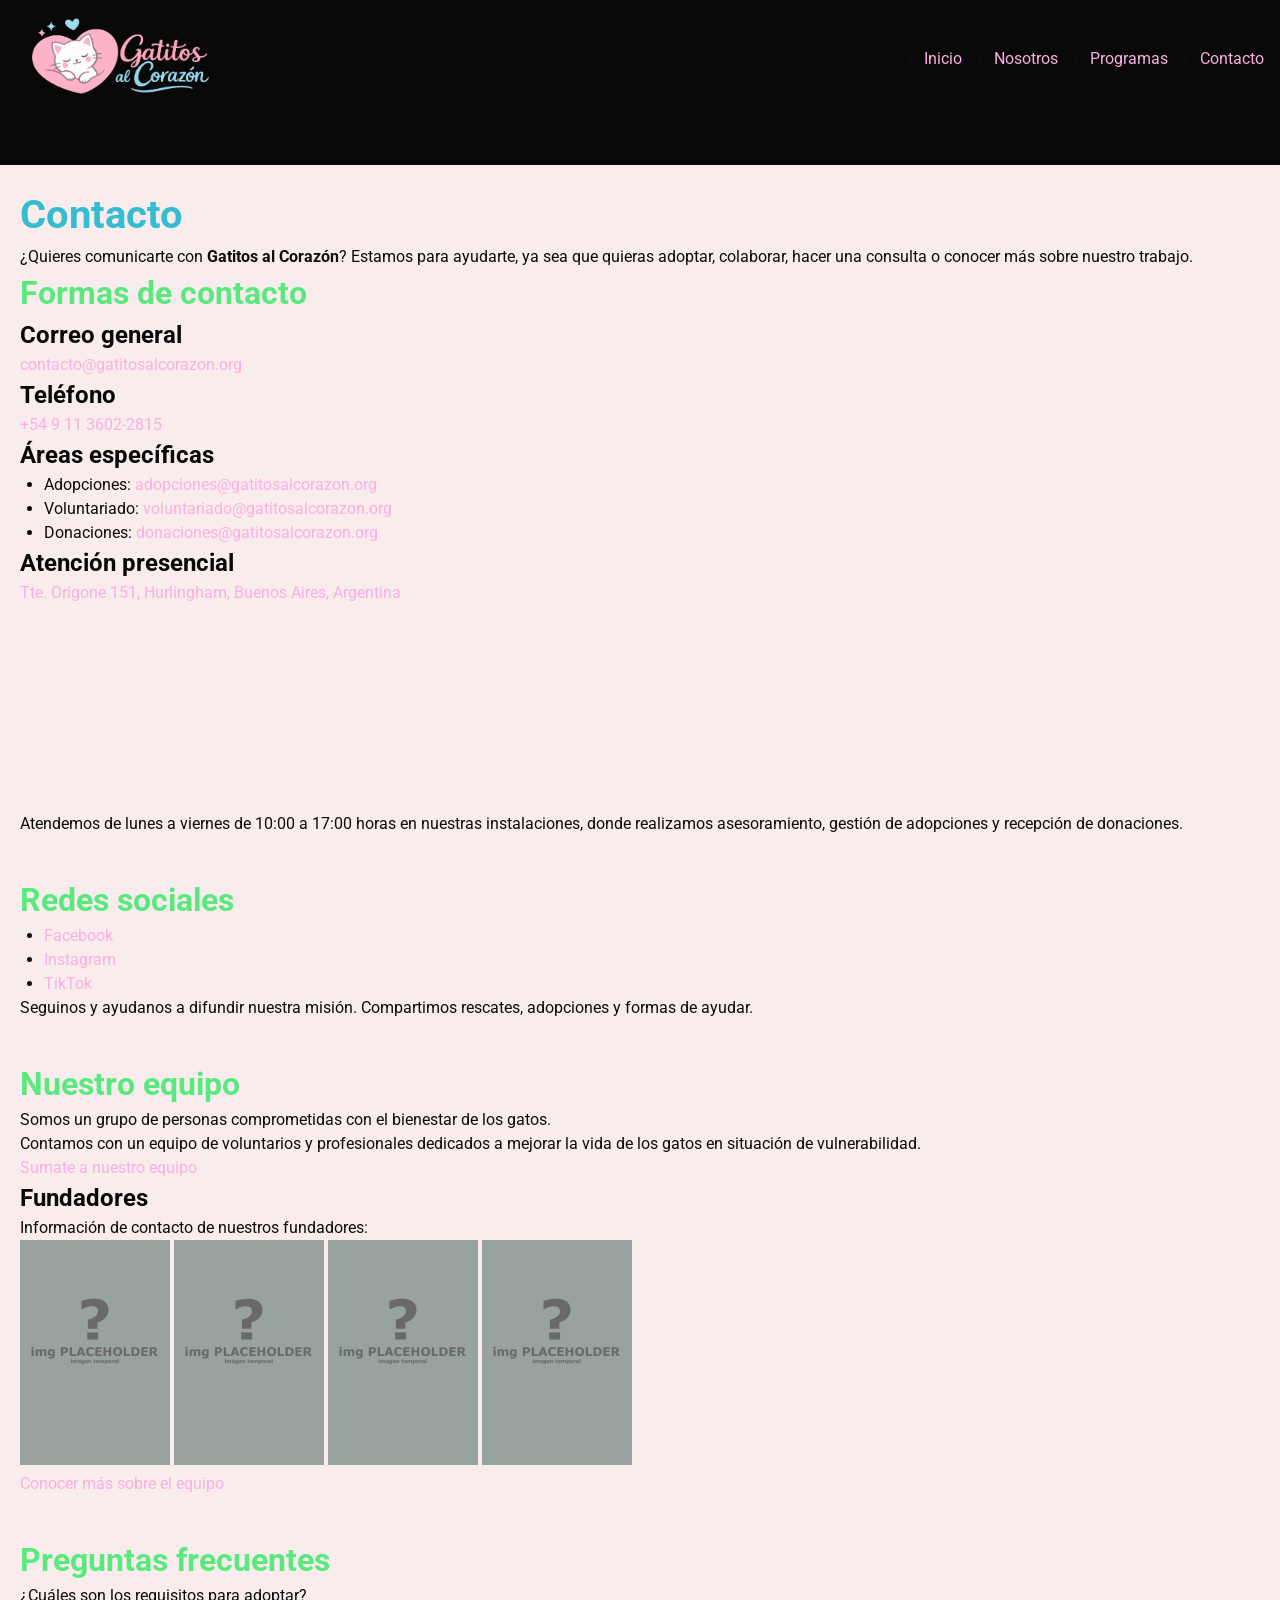
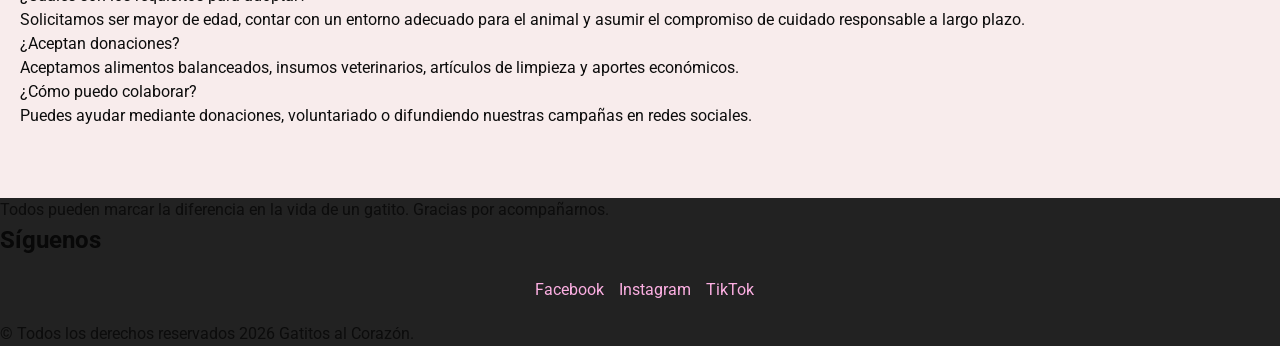
==== contacto.html @ b2a7ec7c "feat: css header, footer, a:hover" ====
<!DOCTYPE html>
<html lang="es">
<head>
    <meta charset="UTF-8">
    <meta name="viewport" content="width=device-width, initial-scale=1.0">
    <title>Gatitos al Corazón | Contacto</title>
    <link rel="preconnect" href="https://fonts.googleapis.com">
    <link rel="preconnect" href="https://fonts.gstatic.com" crossorigin>
    <link href="https://fonts.googleapis.com/css2?family=Roboto:ital,wght@0,100..900;1,100..900&display=swap" rel="stylesheet">
    <link rel="stylesheet" href="style.css">
</head>
<body>
    <header id="header">
    <a href="index.html"><img src="multimedia/logo.png" alt="GatitosAlCorazonLogo" width="100" class="logo"></a>
    <nav class="navegacion">
        <ul>
            <li> <a href="index.html">Inicio</a></li>
            <li> <a href="nosotros.html">Nosotros</a></li>
            <li> <a href="programas.html">Programas</a></li>
            <li><a href="contacto.html">Contacto</a></li>
        </ul>
    </nav>
    </header>
<main>
    <section>
        <h1>Contacto</h1>
        <p>¿Quieres comunicarte con <strong>Gatitos al Corazón</strong>? Estamos para ayudarte, ya sea que quieras adoptar, colaborar, hacer una consulta o conocer más sobre nuestro trabajo.</p>
        <h2>Formas de contacto</h2>

        <h3>Correo general</h3>
        <p><a href="mailto:contacto@gatitosalcorazon.org">contacto@gatitosalcorazon.org</a></p>

        <h3>Teléfono</h3>
        <p><a href="tel:+5491136022815">+54 9 11 3602-2815</a></p>

        <h3>Áreas específicas</h3>
        <ul>
            <li>Adopciones: <a href="mailto:adopciones@gatitosalcorazon.org">adopciones@gatitosalcorazon.org</a></li>
            <li>Voluntariado: <a href="mailto:voluntariado@gatitosalcorazon.org">voluntariado@gatitosalcorazon.org</a></li>
            <li>Donaciones: <a href="mailto:donaciones@gatitosalcorazon.org">donaciones@gatitosalcorazon.org</a></li>
        </ul>

        <h3>Atención presencial</h3>
        <p><a href="https://maps.google.com/?q=Tte+Origone+151+Hurlingham" target="_blank" rel="noopener noreferrer">Tte. Origone 151, Hurlingham, Buenos Aires, Argentina</a></p>
        <iframe
            width="380"
            height="200"
            style="border:0;"
            loading="lazy"
            referrerpolicy="no-referrer-when-downgrade"
            title="Ubicación de Gatitos al Corazón en Google Maps"
            src="https://www.google.com/maps/embed?pb=!1m18!1m12!1m3!1d3176.5605998301694!2d-58.63941258869154!3d-34.61823045815191!2m3!1f0!2f0!3f0!3m2!1i1024!2i768!4f13.1!3m3!1m2!1s0x95bcb8d0560e1d07%3A0x318c0c3c4a762094!2sTte.%20Manuel%20Origone%20151%2C%20B1688%20Hurlingham%2C%20Provincia%20de%20Buenos%20Aires!5e1!3m2!1ses-419!2sar!4v1777239018088!5m2!1ses-419!2sar">
        </iframe>
        <p>Atendemos de lunes a viernes de 10:00 a 17:00 horas en nuestras instalaciones, donde realizamos asesoramiento, gestión de adopciones y recepción de donaciones.</p>
    </section>

    <section>
        <h2>Redes sociales</h2>
        <ul>
            <li><a href="https://www.facebook.com/" target="_blank" rel="noopener noreferrer">Facebook</a></li>
            <li><a href="https://www.instagram.com/" target="_blank" rel="noopener noreferrer">Instagram</a></li>
            <li><a href="https://www.tiktok.com/" target="_blank" rel="noopener noreferrer">TikTok</a></li>
        </ul>
        <p>Seguinos y ayudanos a difundir nuestra misión. Compartimos rescates, adopciones y formas de ayudar.</p>
    </section>

    <section>
        <h2>Nuestro equipo</h2>
        <p>Somos un grupo de personas comprometidas con el bienestar de los gatos.</p>
        <p>Contamos con un equipo de voluntarios y profesionales dedicados a mejorar la vida de los gatos en situación de vulnerabilidad.</p>

        <a href="#formulario">Sumate a nuestro equipo</a>

        <h3>Fundadores</h3>
        <p>Información de contacto de nuestros fundadores:</p>
        <div>
            <!-- Acá irían las 4 imágenes de los fundadores y debajo sus mails, lo voy a poner luego. -->
            <img src="multimedia/placeholder.png" alt="Fundador de Gatitos al Corazón" width="150">
            <img src="multimedia/placeholder.png" alt="Fundador de Gatitos al Corazón" width="150">
            <img src="multimedia/placeholder.png" alt="Fundador de Gatitos al Corazón" width="150">
            <img src="multimedia/placeholder.png" alt="Fundador de Gatitos al Corazón" width="150">
        </div>
        <a href="nosotros.html">Conocer más sobre el equipo</a>
    </section>
    
    <section>
        <h2>Preguntas frecuentes</h2>
        <dl>
            <dt>¿Cuáles son los requisitos para adoptar?</dt>
            <dd>Solicitamos ser mayor de edad, contar con un entorno adecuado para el animal y asumir el compromiso de cuidado responsable a largo plazo.</dd>

            <dt>¿Aceptan donaciones?</dt>
            <dd>Aceptamos alimentos balanceados, insumos veterinarios, artículos de limpieza y aportes económicos.</dd>

            <dt>¿Cómo puedo colaborar?</dt>
            <dd>Puedes ayudar mediante donaciones, voluntariado o difundiendo nuestras campañas en redes sociales.</dd>
        </dl>
    </section>
</main>

    <footer id="footer">
        <p>Todos pueden marcar la diferencia en la vida de un gatito. Gracias por acompañarnos.</p>
        <section">
            <h3>Síguenos</h3>
            <ul class="redes-sociales">
                <li><a href="https://www.facebook.com/" target="_blank" rel="noopener noreferrer">Facebook</a></li>
                <li><a href="https://www.instagram.com/" target="_blank" rel="noopener noreferrer">Instagram</a></li>
                <li><a href="https://www.tiktok.com/" target="_blank" rel="noopener noreferrer">TikTok</a></li>
            </ul>
        </section>
        <div class="copyright">
            <p>© Todos los derechos reservados 2026 Gatitos al Corazón.</p>
        </div>
    </footer>

</body>
</html>
---- style.css ----
/* 1. Variables CSS */
:root {
    /* Colores */
    --color-principal: #080808;       /* negro para franja del logo */
    --color-secundario: rgb(248, 236, 236); /* fondo general blanco */
    --color-texto: rgb(12, 12, 12);   /* texto principal */
    --color-enlace: #fcafe2;          /* enlaces */
    --color-footer: #222222;          /* fondo del footer */

    /* Colores de títulos por nivel */
    --color-h1: #35bdcf;
    --color-h2: #5be97f;
    --color-h3: #080808;

    /* Tipografía */
    --fuente-principal: 'Roboto', sans-serif;
    --tamano-h1: 2.5rem;
    --tamano-h2: 2rem;
    --tamano-h3: 1.5rem;
    --tamano-texto: 1rem;

    /* Espaciado */
    --margen-seccion: 2rem;
    --padding-general: 1rem;
}

/* 2. Reset básico */
* {
    box-sizing: border-box;
    margin: 0;
    padding: 0;
}

/* 3. Tipografía global y body */
body {
    font-family: var(--fuente-principal);
    font-size: var(--tamano-texto);
    color: var(--color-texto);
    background-color: var(--color-secundario);
    line-height: 1.5;
}

/* 4. Encabezados */
h1 { font-size: var(--tamano-h1); color: var(--color-h1); }
h2 { font-size: var(--tamano-h2); color: var(--color-h2); }
h3 { font-size: var(--tamano-h3); color: var(--color-h3); }


/* 6. Listas básicas */
ul, ol {
    padding-left: 1.5rem;
}

/* 7. Imágenes responsive */
img {
    max-width: 100%;
    height: auto;
}
/* Responsive: menú vertical en pantallas pequeñas */
@media (max-width: 768px) {
    header {
        flex-direction: column;
        align-items: flex-start;
        padding: 1rem;
    }

    nav ul {
        flex-direction: column;
        gap: 0.5rem;
        width: 100%;
    }

    .logo-container {
        margin-bottom: 1rem;
    }
}

/*Parte de Iara*/
section {
    padding: 20px;
} 

h1 {
    color: var(--color-h1);
    font-size: var(--tamano-h1);
}
h2 {
    color: var(--color-h2);
    font-size: var(--tamano-h2);
}
p {
    color: var(--color-texto);
    font-size: var(--tamano-texto);
}
body {
    font-family: var(--fuente-principal);
    font-size: var(--tamano-texto);
    color: var(--color-texto);
    background-color: var(--color-secundario);
    line-height: 1.5;
}
/* Header, footer y a:hover*/
.logo {
    width: 20%;
    margin-left: 1rem;
}
#header {
    background-color: var(--color-principal);
    padding: var(--padding-general);
    padding-bottom: 5%;
    display: flex;
    justify-content: space-center;
    align-items: center;
}
.navegacion ul {
    display: flex;
    gap: 2rem;
}
.navegacion ul li a {
    text-decoration: none;
}
.navegacion ul li a:hover {
    text-decoration: underline;
}
#footer {
    background-color: var(--color-footer);
    margin-top: 50px;
}
.redes-sociales {
    display: flex;
    justify-content: center;
    margin: 20px 0;
}

.redes-sociales li {
    list-style: none;
    margin-right: 15px;
}

.redes-sociales li a {
    text-decoration: none;
}

.redes-sociales li a i {
    font-size: 30px;
}
a {
    color: var(--color-enlace);
    text-decoration: none;
}
a:hover {
    text-decoration: underline;
    color: salmon;
}
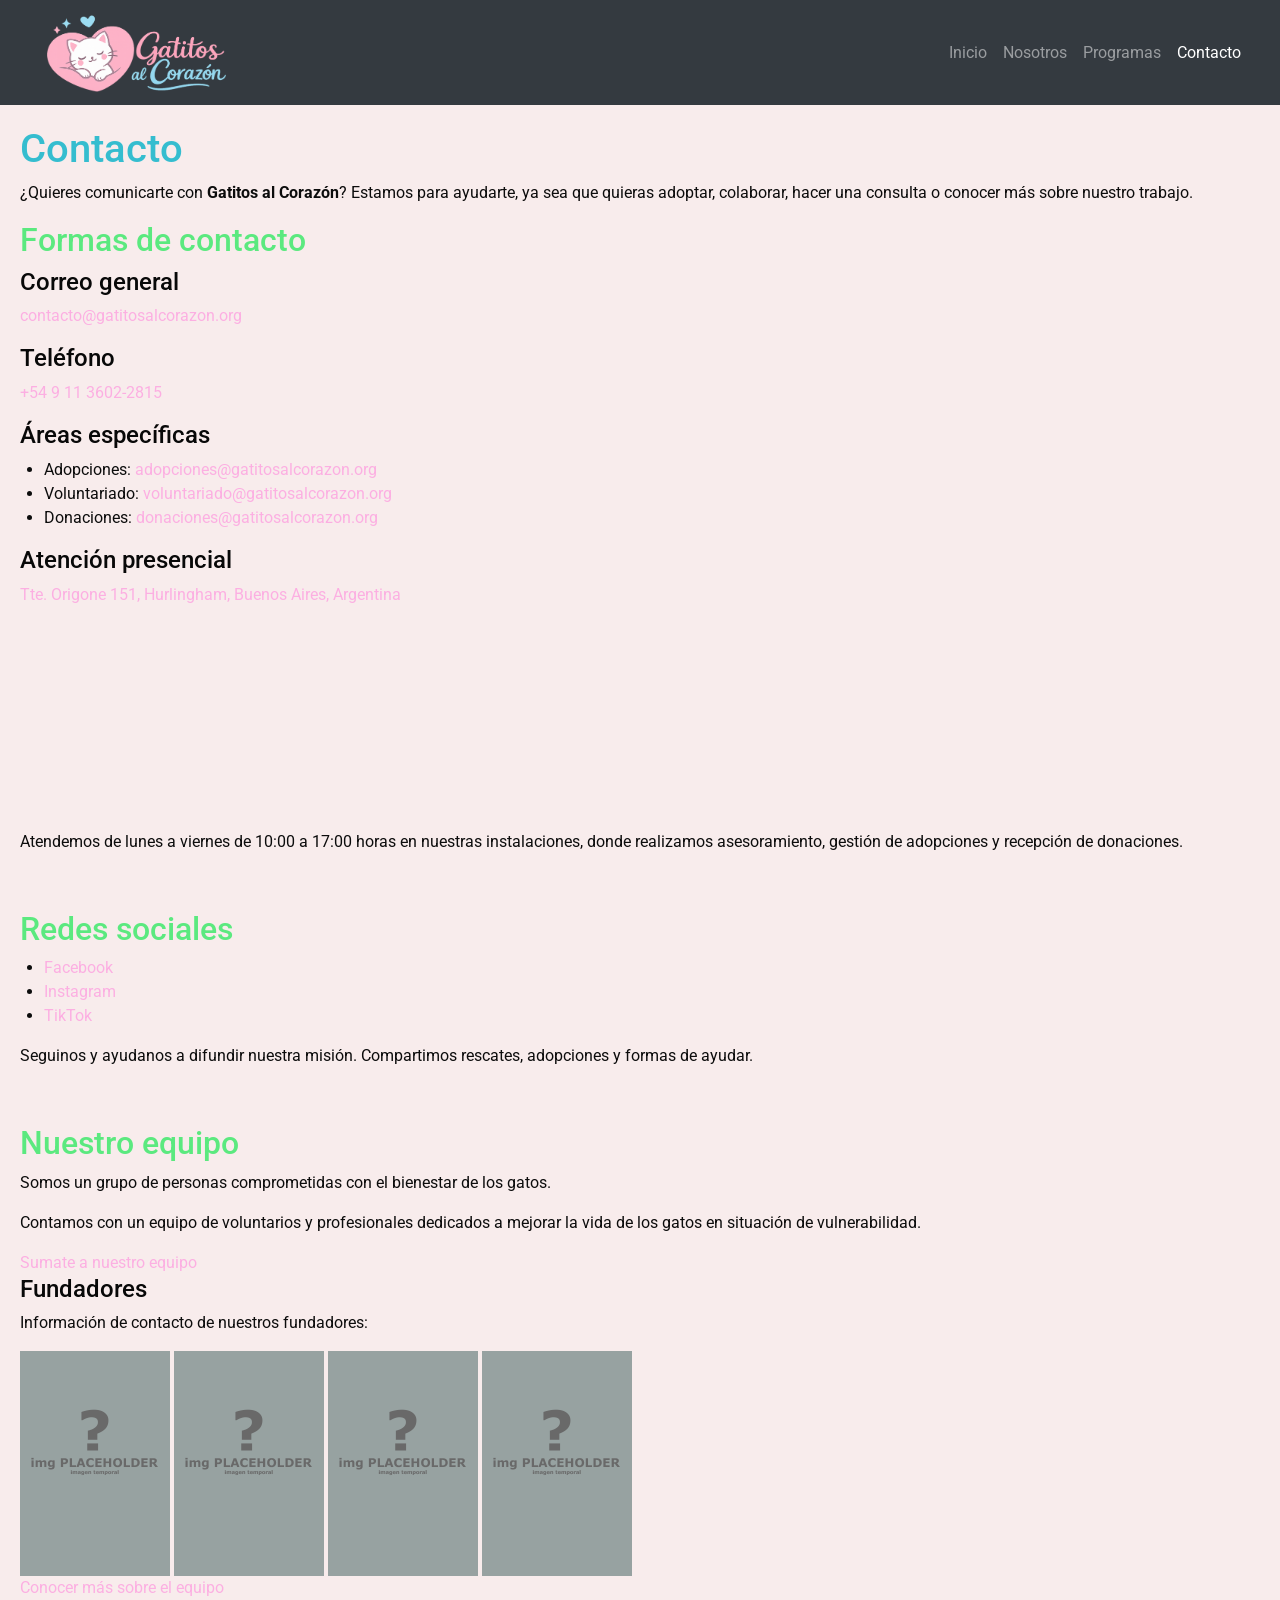
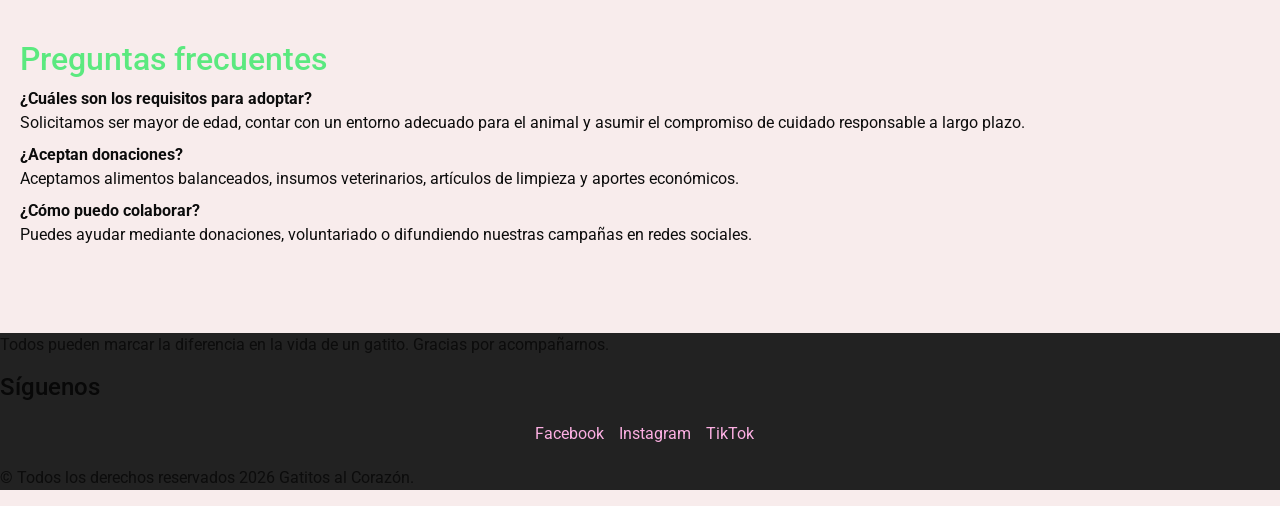
==== commit e53fd673: "feat: navbar hamburguesa responsive." ====
--- a/contacto.html
+++ b/contacto.html
@@ -6,21 +6,34 @@
     <title>Gatitos al Corazón | Contacto</title>
     <link rel="preconnect" href="https://fonts.googleapis.com">
     <link rel="preconnect" href="https://fonts.gstatic.com" crossorigin>
+    <link rel="stylesheet" href="https://cdn.jsdelivr.net/npm/bootstrap@4.0.0/dist/css/bootstrap.min.css" integrity="sha384-Gn5384xqQ1aoWXA+058RXPxPg6fy4IWvTNh0E263XmFcJlSAwiGgFAW/dAiS6JXm" crossorigin="anonymous">
     <link href="https://fonts.googleapis.com/css2?family=Roboto:ital,wght@0,100..900;1,100..900&display=swap" rel="stylesheet">
     <link rel="stylesheet" href="style.css">
 </head>
 <body>
-    <header id="header">
-    <a href="index.html"><img src="multimedia/logo.png" alt="GatitosAlCorazonLogo" width="100" class="logo"></a>
-    <nav class="navegacion">
-        <ul>
-            <li> <a href="index.html">Inicio</a></li>
-            <li> <a href="nosotros.html">Nosotros</a></li>
-            <li> <a href="programas.html">Programas</a></li>
-            <li><a href="contacto.html">Contacto</a></li>
-        </ul>
-    </nav>
+    <header>
+        <nav class="navbar navbar-expand-lg navbar-dark bg-dark">
+            <div class="container-fluid">
+                <a class="navbar-brand" href="index.html">
+                <img src="multimedia/logo.png" alt="GatitosAlCorazonLogo" width="100" class="logo">
+                </a>
+                <button class="navbar-toggler" type="button" data-bs-toggle="collapse" 
+                data-bs-target="#navbarNav" aria-controls="navbarNav" 
+                aria-expanded="false" aria-label="Toggle navigation">
+                <span class="navbar-toggler-icon"></span>
+                </button>
+                <div class="collapse navbar-collapse" id="navbarNav">
+                    <ul class="navbar-nav ms-auto">
+                        <li class="nav-item"><a class="nav-link" href="index.html">Inicio</a></li>
+                        <li class="nav-item"><a class="nav-link" href="nosotros.html">Nosotros</a></li>
+                        <li class="nav-item"><a class="nav-link" href="programas.html">Programas</a></li>
+                        <li class="nav-item"><a class="nav-link active" href="contacto.html">Contacto</a></li>
+                    </ul>
+                </div>
+            </div>
+        </nav>
     </header>
+
 <main>
     <section>
         <h1>Contacto</h1>
@@ -112,6 +125,6 @@
             <p>© Todos los derechos reservados 2026 Gatitos al Corazón.</p>
         </div>
     </footer>
-
+<script src="https://cdn.jsdelivr.net/npm/bootstrap@5.3.3/dist/js/bootstrap.bundle.min.js"></script>
 </body>
 </html>
--- a/style.css
+++ b/style.css
@@ -92,13 +92,7 @@
     color: var(--color-texto);
     font-size: var(--tamano-texto);
 }
-body {
-    font-family: var(--fuente-principal);
-    font-size: var(--tamano-texto);
-    color: var(--color-texto);
-    background-color: var(--color-secundario);
-    line-height: 1.5;
-}
+
 /* Header, footer y a:hover*/
 .logo {
     width: 20%;
@@ -151,4 +145,87 @@
 a:hover {
     text-decoration: underline;
     color: salmon;
+}
+ 
+/* formularios */
+  
+  /* estilo del contenedor del formulario*/
+    .container{
+      max-width: 700px;
+      margin: auto;
+      background: white;
+      padding: 25px;
+      border-radius: 12px;
+      box-shadow: 0 4px 12px rgba(0,0,0,0.1);
+    }
+
+  /* estilo para el subtítulo del formulario*/
+    .subtitle{
+      text-align: center;
+      color: #777;
+      margin-bottom: 25px;
+    }
+
+   /* estilos para las etiquetas y campos del formulario*/
+    label{
+      display: block;
+      margin-top: 15px;
+      font-weight: bold;
+      color: #333;
+    }
+
+   /* estilos para los campos de entrada, áreas de texto y selectores*/
+    input,
+    select,
+    textarea{
+      width: 100%;
+      padding: 10px;
+      margin-top: 5px;
+      border: 1px solid #ccc;
+      border-radius: 8px;
+      box-sizing: border-box;
+      font-size: 14px;
+    }
+
+    /* permitir que el área de texto se redimensione verticalmente, pero no horizontalmente*/
+    textarea{
+      resize: vertical;
+    }
+
+   /* estilos para el grupo de botones de opción */
+    .radio-group{
+      margin-top: 10px;
+    }
+
+    /* estilos para las etiquetas dentro del grupo de botones de opción */
+    .radio-group label{
+      display: inline-block;
+      margin-right: 20px;
+      font-weight: normal;
+    }
+
+    /* estilos para los botones de opción */
+    button{
+      width: 100%;
+      margin-top: 25px;
+      padding: 14px;
+      background: #ff7b54;
+      border: none;
+      color: white;
+      font-size: 16px;
+      border-radius: 8px;
+      cursor: pointer;
+      transition: 0.3s;
+    }
+
+    /* efecto hover para el botón de envío */
+    button:hover{
+      background: #ff6333;
+    }
+
+
+
+/* HEADER */
+.bg-secundario {
+  background-color: var(--color-secundario) !important;
 }
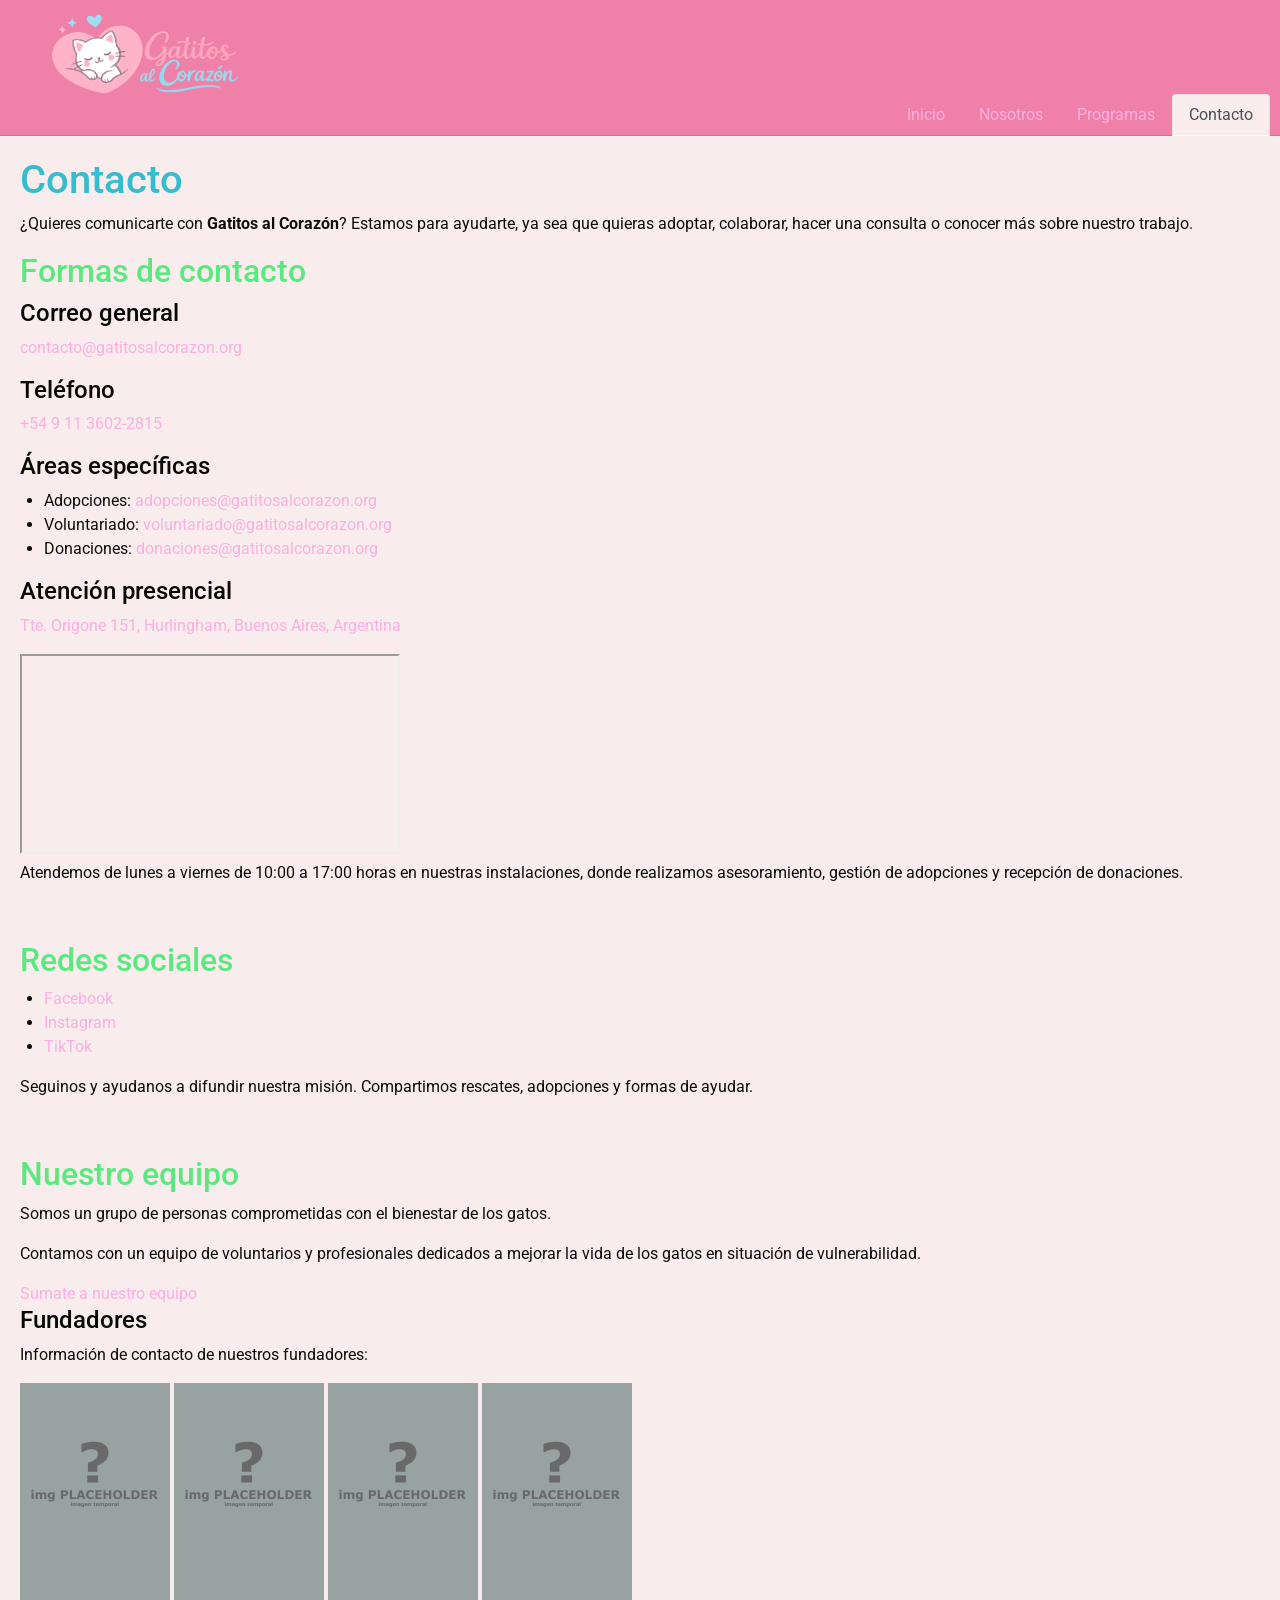
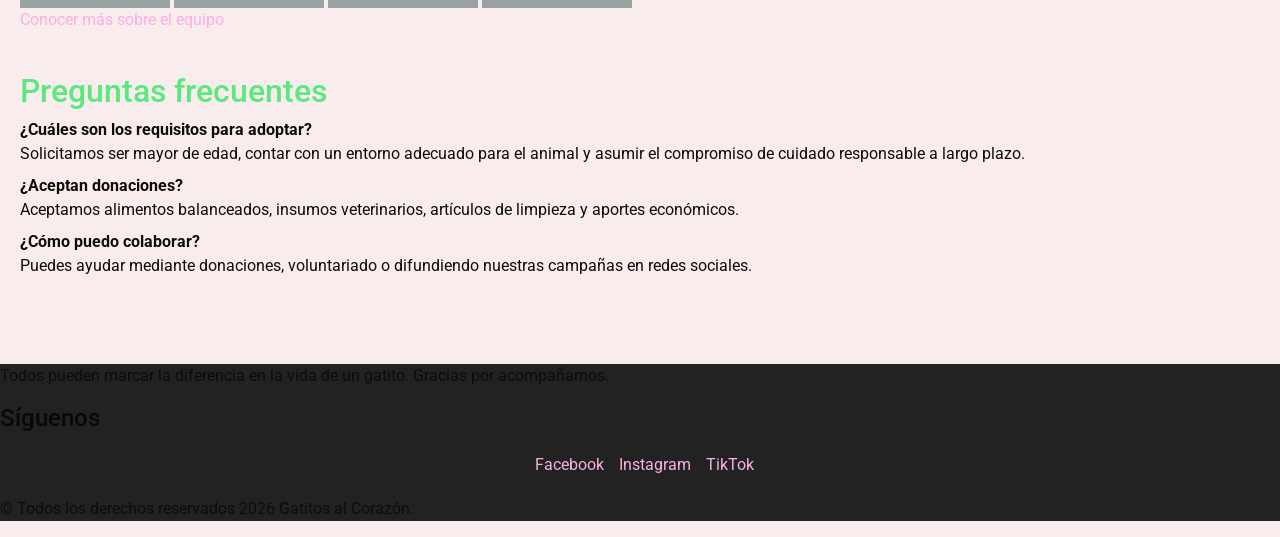
==== commit a6c81419: "fix: header general, boostrap navbar hamburguesa." ====
--- a/contacto.html
+++ b/contacto.html
@@ -11,29 +11,35 @@
     <link rel="stylesheet" href="style.css">
 </head>
 <body>
+
     <header>
-        <nav class="navbar navbar-expand-lg navbar-dark bg-dark">
-            <div class="container-fluid">
-                <a class="navbar-brand" href="index.html">
-                <img src="multimedia/logo.png" alt="GatitosAlCorazonLogo" width="100" class="logo">
-                </a>
+        <nav class="navbar-expand-lg bg-secundario">
+            <div class="card-header">
+                <a class="logo" href="index.html"><img src="multimedia/logo.png" alt="GatitosAlCorazonLogo" width="100" class="logo"></a>      
                 <button class="navbar-toggler" type="button" data-bs-toggle="collapse" 
                 data-bs-target="#navbarNav" aria-controls="navbarNav" 
                 aria-expanded="false" aria-label="Toggle navigation">
                 <span class="navbar-toggler-icon"></span>
                 </button>
-                <div class="collapse navbar-collapse" id="navbarNav">
-                    <ul class="navbar-nav ms-auto">
-                        <li class="nav-item"><a class="nav-link" href="index.html">Inicio</a></li>
-                        <li class="nav-item"><a class="nav-link" href="nosotros.html">Nosotros</a></li>
-                        <li class="nav-item"><a class="nav-link" href="programas.html">Programas</a></li>
-                        <li class="nav-item"><a class="nav-link active" href="contacto.html">Contacto</a></li>
+                <div class="collapse navbar-collapse justify-content-end">
+                    <ul class="nav nav-tabs card-header-tabs">
+                        <li class="nav-item"> <a class="nav-link" href="index.html">Inicio</a></li>
+                        <li class="nav-item"> <a class="nav-link" href="nosotros.html">Nosotros</a></li>
+                        <li class="nav-item"> <a class="nav-link" href="programas.html">Programas</a></li>
+                        <li class="nav-item"><a class="nav-link active bg-principal" aria-current="true" href="contacto.html">Contacto</a></li>
                     </ul>
                 </div>
             </div>
         </nav>
+        <div class="collapse navbar-collapse justify-content-end d-lg-none" id="navbarNav">
+            <ul class="navbar-nav ms-auto">
+                <li class="nav-item"><a class="nav-link" href="index.html">Inicio</a></li>
+                <li class="nav-item"><a class="nav-link" href="nosotros.html">Nosotros</a></li>
+                <li class="nav-item"><a class="nav-link" href="programas.html">Programas</a></li>
+                <li class="nav-item"><a class="nav-link active" href="contacto.html">Contacto</a></li>
+            </ul>
+        </div>
     </header>
-
 <main>
     <section>
         <h1>Contacto</h1>
@@ -58,7 +64,6 @@
         <iframe
             width="380"
             height="200"
-            style="border:0;"
             loading="lazy"
             referrerpolicy="no-referrer-when-downgrade"
             title="Ubicación de Gatitos al Corazón en Google Maps"
--- a/style.css
+++ b/style.css
@@ -61,7 +61,6 @@
     header {
         flex-direction: column;
         align-items: flex-start;
-        padding: 1rem;
     }
 
     nav ul {
@@ -95,27 +94,10 @@
 
 /* Header, footer y a:hover*/
 .logo {
-    width: 20%;
+    width: 15%;
     margin-left: 1rem;
 }
-#header {
-    background-color: var(--color-principal);
-    padding: var(--padding-general);
-    padding-bottom: 5%;
-    display: flex;
-    justify-content: space-center;
-    align-items: center;
-}
-.navegacion ul {
-    display: flex;
-    gap: 2rem;
-}
-.navegacion ul li a {
-    text-decoration: none;
-}
-.navegacion ul li a:hover {
-    text-decoration: underline;
-}
+
 #footer {
     background-color: var(--color-footer);
     margin-top: 50px;
@@ -144,7 +126,7 @@
 }
 a:hover {
     text-decoration: underline;
-    color: salmon;
+    color: var(--color-texto);
 }
  
 /* formularios */
@@ -227,5 +209,8 @@
 
 /* HEADER */
 .bg-secundario {
-  background-color: var(--color-secundario) !important;
-}+    background-color:#f785ad !important;
+}
+.bg-principal {
+    background-color: var(--color-secundario) !important;;
+}
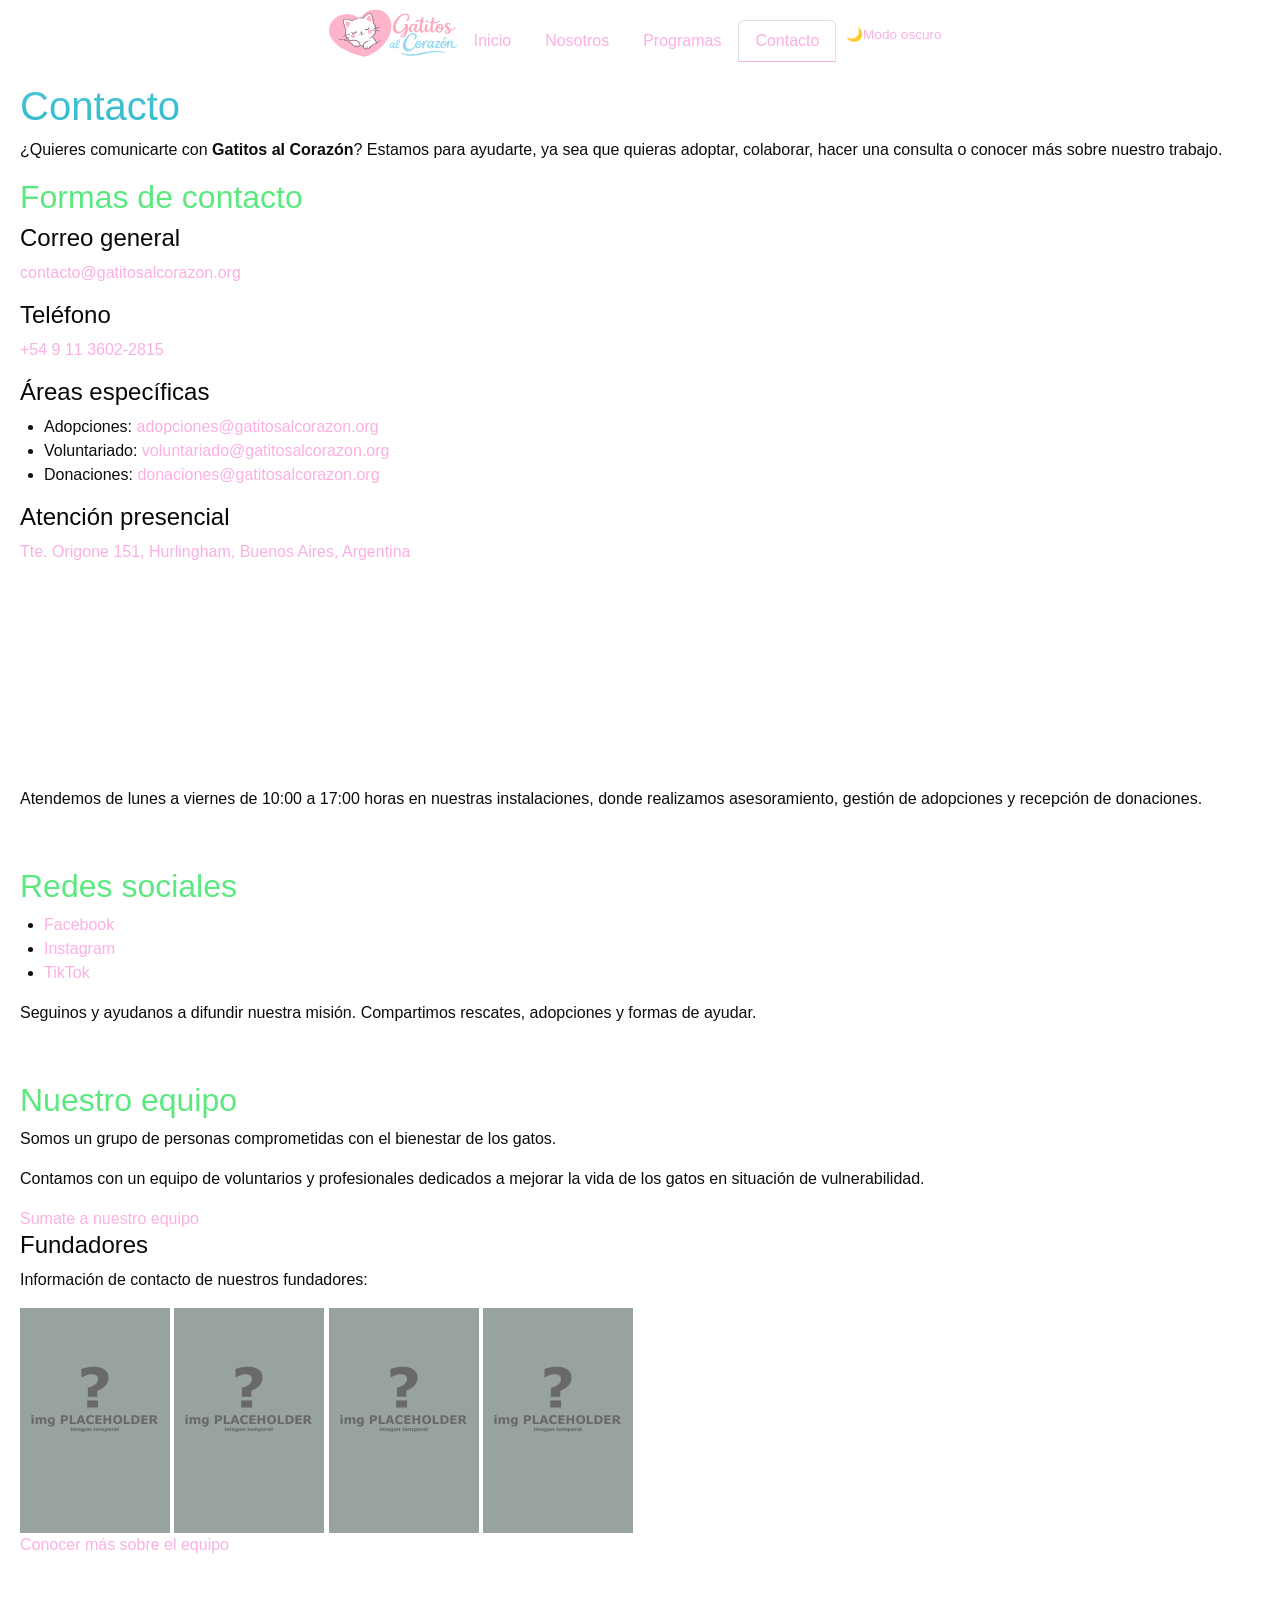
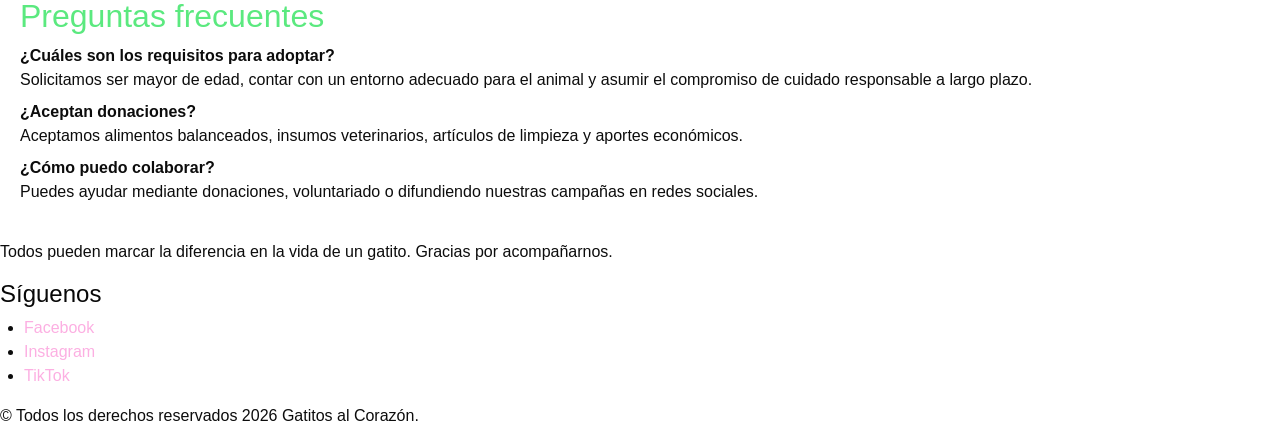
==== commit 23cd9936: "feat & fix: modo oscuro y arreglos generales en el header y responsive" ====
--- a/contacto.html
+++ b/contacto.html
@@ -4,40 +4,43 @@
     <meta charset="UTF-8">
     <meta name="viewport" content="width=device-width, initial-scale=1.0">
     <title>Gatitos al Corazón | Contacto</title>
-    <link rel="preconnect" href="https://fonts.googleapis.com">
-    <link rel="preconnect" href="https://fonts.gstatic.com" crossorigin>
-    <link rel="stylesheet" href="https://cdn.jsdelivr.net/npm/bootstrap@4.0.0/dist/css/bootstrap.min.css" integrity="sha384-Gn5384xqQ1aoWXA+058RXPxPg6fy4IWvTNh0E263XmFcJlSAwiGgFAW/dAiS6JXm" crossorigin="anonymous">
-    <link href="https://fonts.googleapis.com/css2?family=Roboto:ital,wght@0,100..900;1,100..900&display=swap" rel="stylesheet">
-    <link rel="stylesheet" href="style.css">
+    <link href="https://cdn.jsdelivr.net/npm/bootstrap@5.1.3/dist/css/bootstrap.min.css" rel="stylesheet" integrity="sha384-1BmE4kWBq78iYhFldvKuhfTAU6auU8tT94WrHftjDbrCEXSU1oBoqyl2QvZ6jIW3" crossorigin="anonymous">
+
+    <link rel="stylesheet" href="styles/style.css">
 </head>
 <body>
 
-    <header>
-        <nav class="navbar-expand-lg bg-secundario">
-            <div class="card-header">
-                <a class="logo" href="index.html"><img src="multimedia/logo.png" alt="GatitosAlCorazonLogo" width="100" class="logo"></a>      
-                <button class="navbar-toggler" type="button" data-bs-toggle="collapse" 
-                data-bs-target="#navbarNav" aria-controls="navbarNav" 
-                aria-expanded="false" aria-label="Toggle navigation">
-                <span class="navbar-toggler-icon"></span>
-                </button>
-                <div class="collapse navbar-collapse justify-content-end">
-                    <ul class="nav nav-tabs card-header-tabs">
-                        <li class="nav-item"> <a class="nav-link" href="index.html">Inicio</a></li>
-                        <li class="nav-item"> <a class="nav-link" href="nosotros.html">Nosotros</a></li>
-                        <li class="nav-item"> <a class="nav-link" href="programas.html">Programas</a></li>
-                        <li class="nav-item"><a class="nav-link active bg-principal" aria-current="true" href="contacto.html">Contacto</a></li>
-                    </ul>
+    <header class="sticky-top">
+        <div class="header">
+            <nav class="navbar-expand-lg" >
+                <div class="card-header bg-header sticky-top">
+                    <div class="collapse navbar-collapse justify-content-center">
+                        <ul class="nav nav-tabs card-header-tabs">
+                            <li class="logo-tab"><a href="index.html">
+                                <img src="multimedia/logo.png" alt="GatitosAlCorazonLogo" class="nav-item logo-grande">
+                            </a></li>
+                            <li class="nav-item"> <a class="nav-link" href="index.html">Inicio</a></li>
+                            <li class="nav-item"> <a class="nav-link"  href="nosotros.html">Nosotros</a></li>
+                            <li class="nav-item"> <a class="nav-link" href="programas.html">Programas</a></li>
+                            <li class="nav-item"><a class="nav-link active" aria-current="true" href="contacto.html">Contacto</a></li>
+                            <li><button class="btn-modo" id="btn-modo">🌙Modo oscuro</button></li>
+                        </ul>
+                    </div>
+                    <button class="navbar-toggler" type="button" data-bs-toggle="collapse" 
+                    data-bs-target="#navbarNav" aria-controls="navbarNav" 
+                    aria-expanded="false" aria-label="Toggle navigation">Gatitos Al Corazón
+                    <span class="navbar-toggler-icon"></span>
+                    </button>
+                    <div class="collapse d-lg-none bg-header" id="navbarNav">
+                        <ul class="navbar-nav ms-auto bg-header">
+                            <li class="nav-item"><a class="nav-link" href="index.html">Inicio</a></li>
+                            <li class="nav-item"><a class="nav-link" href="nosotros.html">Nosotros</a></li>
+                            <li class="nav-item"><a class="nav-link" href="programas.html">Programas</a></li>
+                            <li class="nav-item"><a class="nav-link active" aria-current="true" href="contacto.html">Contacto</a></li>
+                        </ul>
+                    </div>
                 </div>
-            </div>
-        </nav>
-        <div class="collapse navbar-collapse justify-content-end d-lg-none" id="navbarNav">
-            <ul class="navbar-nav ms-auto">
-                <li class="nav-item"><a class="nav-link" href="index.html">Inicio</a></li>
-                <li class="nav-item"><a class="nav-link" href="nosotros.html">Nosotros</a></li>
-                <li class="nav-item"><a class="nav-link" href="programas.html">Programas</a></li>
-                <li class="nav-item"><a class="nav-link active" href="contacto.html">Contacto</a></li>
-            </ul>
+            </nav>
         </div>
     </header>
 <main>
@@ -130,6 +133,9 @@
             <p>© Todos los derechos reservados 2026 Gatitos al Corazón.</p>
         </div>
     </footer>
-<script src="https://cdn.jsdelivr.net/npm/bootstrap@5.3.3/dist/js/bootstrap.bundle.min.js"></script>
+
+    <script src="https://cdn.jsdelivr.net/npm/bootstrap@5.1.3/dist/js/bootstrap.bundle.min.js" integrity="sha384-ka7Sk0Gln4gmtz2MlQnikT1wXgYsOg+OMhuP+IlRH9sENBO0LRn5q+8nbTov4+1p" crossorigin="anonymous"></script>
+    <script src="js/main.js"></script> 
+
 </body>
 </html>
--- a/styles/style.css
+++ b/styles/style.css
@@ -0,0 +1,332 @@
+/* 1. Variables CSS */
+:root {
+    /* Colores */
+    --color-principal: #ffffff;       /* negro para franja del logo */
+    --color-secundario: white; /* fondo general blanco */
+    --color-texto: rgb(12, 12, 12);   /* texto principal */
+    --color-enlace: #fcafe2;          /* enlaces */
+    --color-footer: #222222;          /* fondo del footer */
+
+    /* Colores de títulos por nivel */
+    --color-h1: #35bdcf;
+    --color-h2: #5be97f;
+    --color-h3: #080808;
+
+    /* Tipografía */
+    --fuente-principal: 'Roboto', sans-serif;
+    --tamano-h1: 2.5rem;
+    --tamano-h2: 2rem;
+    --tamano-h3: 1.5rem;
+    --tamano-texto: 1rem;
+
+    /* Espaciado */
+    --margen-seccion: 2rem;
+    --padding-general: 1rem;
+
+    /* Variables de componentes (modo claro por defecto) */
+    --color-container-bg: white;
+    --color-label: #333;
+    --color-input-bg: white;
+    --color-input-border: #ccc;
+    --color-input-texto: #000;
+    --color-subtitle: #777;
+
+    --color-principal-dark-mode: #1e1e1e;
+    --color-secundario-dark-mode: #121212;
+    --color-texto-dark-mode: #f0f0f0;
+    --color-enlace-dark-mode: #f48fb1;
+    --color-footer-dark-mode: #0a0a0a;
+
+    /* Colores de títulos por nivel */
+    --color-h1-dark-mode: #4dd0e1;
+    --color-h2-dark-mode: #69f0ae;
+    --color-h3-dark-mode: #e0e0e0;
+
+    /* Variables adicionales dark-mode para formularios, bordes y fondos */
+    --color-container-bg-dark-mode: #1e1e1e;
+    --color-label-dark-mode: #cccccc;
+    --color-input-bg-dark-mode: #2a2a2a;
+    --color-input-border-dark-mode: #555555;
+    --color-input-texto-dark-mode: #f0f0f0;
+    --color-subtitle-dark-mode: #aaaaaa;
+}
+/* Cuando el modo oscuro está activo, sobreescribe las variables principales */
+body.oscuro {
+    --color-principal: var(--color-principal-dark-mode);
+    --color-secundario: var(--color-secundario-dark-mode);
+    --color-texto: var(--color-texto-dark-mode);
+    --color-enlace: var(--color-enlace-dark-mode);
+    --color-footer: var(--color-footer-dark-mode);
+    --color-h1: var(--color-h1-dark-mode);
+    --color-h2: var(--color-h2-dark-mode);
+    --color-h3: var(--color-h3-dark-mode);
+    /* Variables adicionales para formularios y componentes */
+    --color-container-bg: var(--color-container-bg-dark-mode);
+    --color-label: var(--color-label-dark-mode);
+    --color-input-bg: var(--color-input-bg-dark-mode);
+    --color-input-border: var(--color-input-border-dark-mode);
+    --color-input-texto: var(--color-input-texto-dark-mode);
+    --color-subtitle: var(--color-subtitle-dark-mode);
+}
+
+/* 2. Reset básico */
+* {
+    box-sizing: border-box;
+    margin: 0;
+    padding: 0;
+}
+
+/* 3. Tipografía global y body */
+body {
+    font-family: var(--fuente-principal);
+    font-size: var(--tamano-texto);
+    color: var(--color-texto);
+    background-color: var(--color-secundario);
+    line-height: 1.5;
+}
+
+/* 4. Encabezados */
+h1 { font-size: var(--tamano-h1); color: var(--color-h1); }
+h2 { font-size: var(--tamano-h2); color: var(--color-h2); }
+h3 { font-size: var(--tamano-h3); color: var(--color-h3); }
+
+
+/* 6. Listas básicas */
+ul, ol {
+    padding-left: 1.5rem;
+}
+
+/* 7. Imágenes responsive */
+img {
+    max-width: 100%;
+    height: auto;
+}
+/* Responsive: menú vertical en pantallas pequeñas */
+@media (max-width: 768px) {
+    header {
+        flex-direction: column;
+        align-items: flex-start;
+    }
+
+    nav ul {
+        flex-direction: column;
+        gap: 0.5rem;
+        width: 100%;
+    }
+
+    .logo-container {
+        margin-bottom: 1rem;
+    }
+}
+
+/*Parte de Iara*/
+section {
+    padding: 20px;
+} 
+p {
+    color: var(--color-texto);
+    font-size: var(--tamano-texto);
+}
+
+/* formularios */
+  
+  /* estilo del contenedor del formulario*/
+    /* MODO OSCURO: background usa variable para cambiar en modo oscuro */
+    .container{
+      max-width: 700px;
+      margin: auto;
+      background: var(--color-container-bg);
+      padding: 25px;
+      border-radius: 12px;
+      box-shadow: 0 4px 12px rgba(0,0,0,0.1);
+    }
+
+  /* estilo para el subtítulo del formulario*/
+    /* MODO OSCURO: color usa variable para cambiar en modo oscuro */
+    .subtitle{
+      text-align: center;
+      color: var(--color-subtitle);
+      margin-bottom: 25px;
+    }
+
+   /* estilos para las etiquetas y campos del formulario*/
+    /* MODO OSCURO: color usa variable para cambiar en modo oscuro */
+    label{
+      display: block;
+      margin-top: 15px;
+      font-weight: bold;
+      color: var(--color-label);
+    }
+
+   /* estilos para los campos de entrada, áreas de texto y selectores*/
+    /* MODO OSCURO: background, border y color usan variables para cambiar en modo oscuro */
+    input,
+    select,
+    textarea{
+      width: 100%;
+      padding: 10px;
+      margin-top: 5px;
+      border: 1px solid var(--color-input-border);
+      border-radius: 8px;
+      box-sizing: border-box;
+      font-size: 14px;
+      background-color: var(--color-input-bg);
+      color: var(--color-input-texto);
+    }
+
+    /* permitir que el área de texto se redimensione verticalmente, pero no horizontalmente*/
+    textarea{
+      resize: vertical;
+    }
+
+   /* estilos para el grupo de botones de opción */
+    .radio-group{
+      margin-top: 10px;
+    }
+
+    /* estilos para las etiquetas dentro del grupo de botones de opción */
+    .radio-group label{
+      display: inline-block;
+      margin-right: 20px;
+      font-weight: normal;
+    }
+
+    /* estilos para los botones de opción */
+    button{
+      width: 100%;
+      margin-top: 25px;
+      padding: 14px;
+      background: #ff7b54;
+      border: none;
+      color: white;
+      font-size: 16px;
+      border-radius: 8px;
+      cursor: pointer;
+      transition: 0.3s;
+    }
+
+    /* efecto hover para el botón de envío */
+    button:hover{
+      background: #ff6333;
+    }
+
+
+/* Header, footer y a:hover*/
+.bg-header {
+  background-color: var(--color-principal) !important;
+}
+.header{
+  border-bottom: solid 1px white;
+  box-shadow: 0 8px 50px -5px white;
+}
+.logo-grande {
+    width: 8rem;
+    height: auto;
+    margin-top: -20px;
+}
+
+.logo-tab:hover .logo-grande {
+    filter: drop-shadow(0 4px 10px rgba(0,0,0,0.25));
+}
+
+
+.card-header-tabs{
+  border-top: solid white 20px;
+}
+.navbar-toggler{
+  background-color: #ffb4c9;
+}
+.navbar-toggler:hover{
+  background-color: #ff7ba0;
+}
+a {
+  color: var(--color-enlace) !important;
+  text-decoration: none !important;
+}
+a:hover {
+  text-decoration: underline !important;
+  color: var(--color-texto) !important;
+}
+.bg-principal {
+  background-color: var(--color-secundario) !important;
+}
+.btn-modo {
+    all: unset;
+    cursor: pointer;
+    display: inline-flex;
+    align-items: center;
+    gap: 0.3rem;
+    font-size: 0.85rem;
+    color: var(--color-enlace) !important;
+    white-space: nowrap;
+    padding: 0.3rem 0.6rem;
+    border-radius: 6px;
+    transition: background 0.2s ease, color 0.2s ease;
+}
+ 
+.btn-modo:hover {
+    background-color: rgba(252, 175, 226, 0.15);
+    color: var(--color-texto) !important;
+}
+
+
+
+
+
+
+.lead{
+  color: white;
+}
+/* =========================================
+   2. Hero Banner (Texto superpuesto)
+   ========================================= */
+.custom-hero-container {
+  position: relative; /* Cumple: Contenedor padre con position relative */
+  width: 100%;
+  overflow: hidden;
+}
+
+.custom-hero-overlay {
+  position: absolute; /* Cumple: Texto superpuesto con position absolute */
+  top: 50%;           /* Movemos al 50% de la altura del contenedor padre */
+  left: 50%;          /* Movemos al 50% del ancho del contenedor padre */
+  transform: translate(-50%, -50%); /* Centrado perfecto usando CSS */
+  
+  /* Estilos cosméticos adicionales */
+  text-align: center;
+  background-color: rgba(0, 0, 0, 0.6); /* Fondo oscuro semitransparente para garantizar que se lea el texto */
+  padding: 2rem;
+  border-radius: 10px;
+  width: 80%;
+  max-width: 600px;
+}
+
+/* =========================================
+   3. Badges e Íconos sobre imágenes
+   ========================================= */
+.custom-image-wrapper {
+  position: relative; /* El contenedor de la imagen ES el ancla para el badge */
+}
+
+.custom-badge {
+  position: absolute; /* Cumple: Etiqueta superpuesta a la imagen usando absolute */
+  top: 15px;          /* Distancia desde arriba */
+  right: 15px;        /* Distancia desde la derecha */
+  
+  /* Estilos cosméticos del badge */
+  padding: 0.5em 1em;
+  border-radius: 20px;
+  font-weight: bold;
+  font-size: 0.9rem;
+  box-shadow: 0 4px 6px rgba(0, 0, 0, 0.2);
+}
+/* MODO OSCURO: bloque eliminado — la lógica completa está arriba en body.oscuro */
+
+/* Main.js estilos */
+
+#errorNombre,#errorEmail,#errorServicio {
+  color: red;
+  font-size: 14px;
+  display: block;
+  margin-top: 5px;
+}
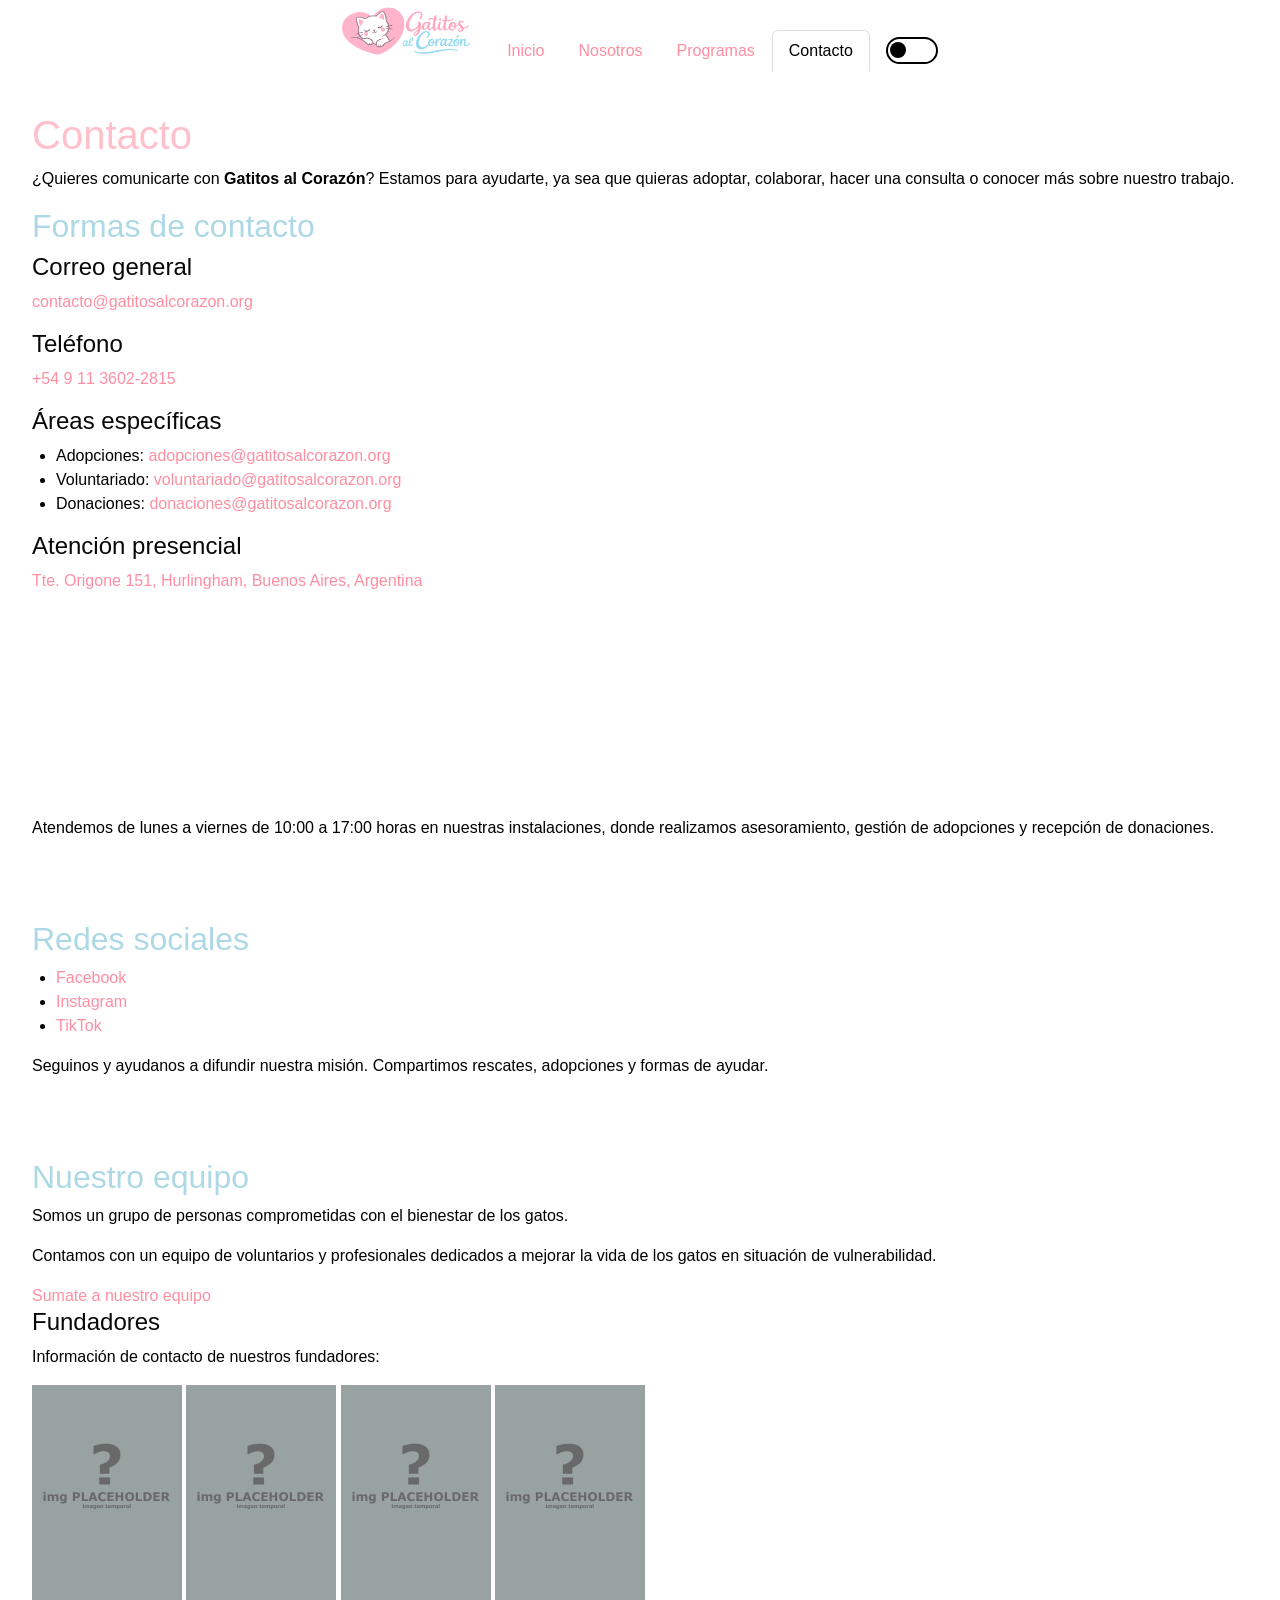
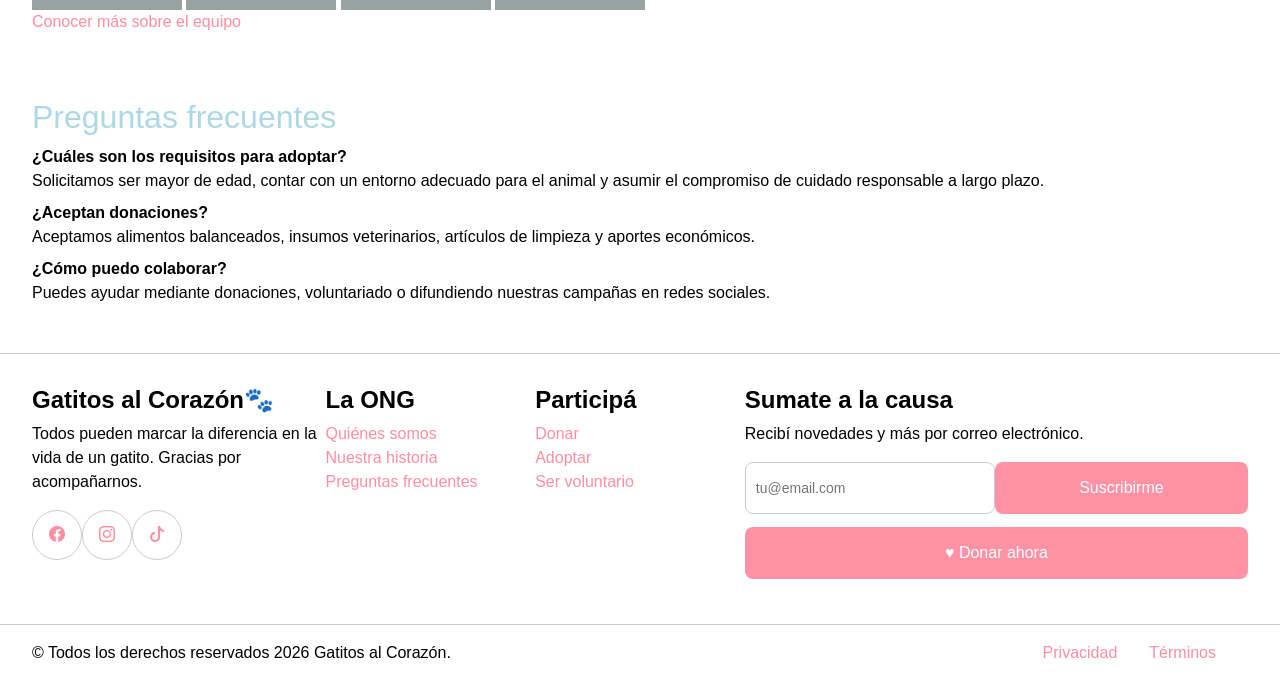
==== commit 8b909780: "fix: colores del modo oscuro y modo claro. arreglo del uso del bootstrap y sus clases. arreglo del f" ====
--- a/contacto.html
+++ b/contacto.html
@@ -4,26 +4,28 @@
     <meta charset="UTF-8">
     <meta name="viewport" content="width=device-width, initial-scale=1.0">
     <title>Gatitos al Corazón | Contacto</title>
+    <link rel="stylesheet" href="https://cdn.jsdelivr.net/npm/bootstrap-icons@1.13.1/font/bootstrap-icons.min.css">
     <link href="https://cdn.jsdelivr.net/npm/bootstrap@5.1.3/dist/css/bootstrap.min.css" rel="stylesheet" integrity="sha384-1BmE4kWBq78iYhFldvKuhfTAU6auU8tT94WrHftjDbrCEXSU1oBoqyl2QvZ6jIW3" crossorigin="anonymous">
-
     <link rel="stylesheet" href="styles/style.css">
 </head>
+
 <body>
-
     <header class="sticky-top">
         <div class="header">
             <nav class="navbar-expand-lg" >
                 <div class="card-header bg-header sticky-top">
                     <div class="collapse navbar-collapse justify-content-center">
                         <ul class="nav nav-tabs card-header-tabs">
-                            <li class="logo-tab"><a href="index.html">
-                                <img src="multimedia/logo.png" alt="GatitosAlCorazonLogo" class="nav-item logo-grande">
+                            <li><a href="index.html">
+                                <img src="multimedia/logo.png" alt="GatitosAlCorazonLogo" class="nav-item logo">
                             </a></li>
                             <li class="nav-item"> <a class="nav-link" href="index.html">Inicio</a></li>
                             <li class="nav-item"> <a class="nav-link"  href="nosotros.html">Nosotros</a></li>
                             <li class="nav-item"> <a class="nav-link" href="programas.html">Programas</a></li>
                             <li class="nav-item"><a class="nav-link active" aria-current="true" href="contacto.html">Contacto</a></li>
-                            <li><button class="btn-modo" id="btn-modo">🌙Modo oscuro</button></li>
+                            <li class="nav-item d-flex align-items-center">
+                                <button class="btn-modo" id="btn-modo"></button>
+                            </li>
                         </ul>
                     </div>
                     <button class="navbar-toggler" type="button" data-bs-toggle="collapse" 
@@ -31,12 +33,15 @@
                     aria-expanded="false" aria-label="Toggle navigation">Gatitos Al Corazón
                     <span class="navbar-toggler-icon"></span>
                     </button>
-                    <div class="collapse d-lg-none bg-header" id="navbarNav">
+                    <div class="collapse show d-lg-none bg-header" id="navbarNav">
                         <ul class="navbar-nav ms-auto bg-header">
                             <li class="nav-item"><a class="nav-link" href="index.html">Inicio</a></li>
                             <li class="nav-item"><a class="nav-link" href="nosotros.html">Nosotros</a></li>
                             <li class="nav-item"><a class="nav-link" href="programas.html">Programas</a></li>
                             <li class="nav-item"><a class="nav-link active" aria-current="true" href="contacto.html">Contacto</a></li>
+                            <li class="nav-item">
+                                <button class="btn-modo-mobile" id="btn-modo-mobile"></button>
+                            </li>
                         </ul>
                     </div>
                 </div>
@@ -104,7 +109,7 @@
         <a href="nosotros.html">Conocer más sobre el equipo</a>
     </section>
     
-    <section>
+    <section id="faq">
         <h2>Preguntas frecuentes</h2>
         <dl>
             <dt>¿Cuáles son los requisitos para adoptar?</dt>
@@ -119,23 +124,60 @@
     </section>
 </main>
 
-    <footer id="footer">
-        <p>Todos pueden marcar la diferencia en la vida de un gatito. Gracias por acompañarnos.</p>
-        <section">
-            <h3>Síguenos</h3>
-            <ul class="redes-sociales">
-                <li><a href="https://www.facebook.com/" target="_blank" rel="noopener noreferrer">Facebook</a></li>
-                <li><a href="https://www.instagram.com/" target="_blank" rel="noopener noreferrer">Instagram</a></li>
-                <li><a href="https://www.tiktok.com/" target="_blank" rel="noopener noreferrer">TikTok</a></li>
-            </ul>
-        </section>
-        <div class="copyright">
-            <p>© Todos los derechos reservados 2026 Gatitos al Corazón.</p>
-        </div>
-    </footer>
+<footer class="footer">
+  <div class="footer-contenedor" >
+    <div class="footer-eslogan">
+      <h2>Gatitos al Corazón🐾</h2>
+      <p>
+        Todos pueden marcar la diferencia en la vida de un gatito. Gracias por acompañarnos.
+      </p>
+      <nav>
+        <ul class="footer-redes">
+          <li><a class="icono-redes" href="https://www.facebook.com/" target="_blank"><i class="bi bi-facebook"></i></a></li>
+          <li><a class="icono-redes" href="https://www.instagram.com/" target="_blank"><i class="bi bi-instagram"></i></a></li>
+          <li><a class="icono-redes" href="https://www.tiktok.com/" target="_blank"><i class="bi bi-tiktok"></i></a></li>
+        </ul>
+      </nav>
+    </div>
+    <nav class="d-none d-md-block">
+      <h2>La ONG</h2>
+      <ul class="footer-enlaces">
+        <li><a href="nosotros.html#equipo">Quiénes somos</a></li>
+        <li><a href="nosotros.html#historia">Nuestra historia</a></li>
+        <li><a href="contacto.html#faq">Preguntas frecuentes</a></li>
+      </ul>
+    </nav>
+    <nav class="d-none d-md-block">
+      <h2>Participá</h2>
+      <ul class="footer-enlaces">
+        <li><a href="#">Donar</a></li>
+        <li><a href="programas.html#adoptar">Adoptar</a></li>
+        <li><a href="nosotros.html">Ser voluntario</a></li>
+      </ul>
+    </nav>
+    <div class="footer-novedades">
+      <h2>Sumate a la causa</h2>
+      <p>Recibí novedades y más por correo electrónico.</p>
+
+      <form class="footer-form">
+        <label for="email"></label>
+        <input type="email" id="email" name="email" placeholder="tu@email.com" required>
+        <button type="submit">Suscribirme</button>
+      </form>
+      <button type="button" class="boton-donar">♥ Donar ahora</button>
+    </div>
+  </div>
+  <div class="footer-derechos">
+    <p>© Todos los derechos reservados 2026 Gatitos al Corazón.</p>
+    <ul>
+      <li><a href="#">Privacidad</a></li>
+      <li><a href="#">Términos</a></li>
+    </ul>
+  </div>
+</footer>
 
     <script src="https://cdn.jsdelivr.net/npm/bootstrap@5.1.3/dist/js/bootstrap.bundle.min.js" integrity="sha384-ka7Sk0Gln4gmtz2MlQnikT1wXgYsOg+OMhuP+IlRH9sENBO0LRn5q+8nbTov4+1p" crossorigin="anonymous"></script>
     <script src="js/main.js"></script> 
 
 </body>
-</html>+</html>
--- a/styles/style.css
+++ b/styles/style.css
@@ -1,237 +1,265 @@
 /* 1. Variables CSS */
 :root {
-    /* Colores */
-    --color-principal: #ffffff;       /* negro para franja del logo */
-    --color-secundario: white; /* fondo general blanco */
-    --color-texto: rgb(12, 12, 12);   /* texto principal */
-    --color-enlace: #fcafe2;          /* enlaces */
-    --color-footer: #222222;          /* fondo del footer */
-
-    /* Colores de títulos por nivel */
-    --color-h1: #35bdcf;
-    --color-h2: #5be97f;
-    --color-h3: #080808;
-
-    /* Tipografía */
-    --fuente-principal: 'Roboto', sans-serif;
-    --tamano-h1: 2.5rem;
-    --tamano-h2: 2rem;
-    --tamano-h3: 1.5rem;
-    --tamano-texto: 1rem;
-
-    /* Espaciado */
-    --margen-seccion: 2rem;
-    --padding-general: 1rem;
-
-    /* Variables de componentes (modo claro por defecto) */
-    --color-container-bg: white;
-    --color-label: #333;
-    --color-input-bg: white;
-    --color-input-border: #ccc;
-    --color-input-texto: #000;
-    --color-subtitle: #777;
-
-    --color-principal-dark-mode: #1e1e1e;
-    --color-secundario-dark-mode: #121212;
-    --color-texto-dark-mode: #f0f0f0;
-    --color-enlace-dark-mode: #f48fb1;
-    --color-footer-dark-mode: #0a0a0a;
-
-    /* Colores de títulos por nivel */
-    --color-h1-dark-mode: #4dd0e1;
-    --color-h2-dark-mode: #69f0ae;
-    --color-h3-dark-mode: #e0e0e0;
-
-    /* Variables adicionales dark-mode para formularios, bordes y fondos */
-    --color-container-bg-dark-mode: #1e1e1e;
-    --color-label-dark-mode: #cccccc;
-    --color-input-bg-dark-mode: #2a2a2a;
-    --color-input-border-dark-mode: #555555;
-    --color-input-texto-dark-mode: #f0f0f0;
-    --color-subtitle-dark-mode: #aaaaaa;
-}
-/* Cuando el modo oscuro está activo, sobreescribe las variables principales */
-body.oscuro {
-    --color-principal: var(--color-principal-dark-mode);
-    --color-secundario: var(--color-secundario-dark-mode);
-    --color-texto: var(--color-texto-dark-mode);
-    --color-enlace: var(--color-enlace-dark-mode);
-    --color-footer: var(--color-footer-dark-mode);
-    --color-h1: var(--color-h1-dark-mode);
-    --color-h2: var(--color-h2-dark-mode);
-    --color-h3: var(--color-h3-dark-mode);
-    /* Variables adicionales para formularios y componentes */
-    --color-container-bg: var(--color-container-bg-dark-mode);
-    --color-label: var(--color-label-dark-mode);
-    --color-input-bg: var(--color-input-bg-dark-mode);
-    --color-input-border: var(--color-input-border-dark-mode);
-    --color-input-texto: var(--color-input-texto-dark-mode);
-    --color-subtitle: var(--color-subtitle-dark-mode);
-}
-
+  /* Colores */
+  --color-principal: white;       /* negro para franja del logo */
+  --color-secundario: white; /* fondo general blanco */
+  --color-texto: black;   /* texto principal */
+  --color-enlace: #ff8ea1;          /* enlaces */
+
+  /* Colores de títulos por nivel */
+  --color-h1: pink;
+  --color-h2: lightblue;
+  --color-h3: #080808;
+  /* Variables de componentes*/
+  --color-container-bg: white;
+  --color-label: #333;
+  --color-input-bg: white;
+  --color-input-border: #ccc;
+  --color-input-texto: #000;
+  --color-subtitle: #777;
+  /* Variables para remplazar algunos colores en el header del bootstrap*/
+  --color-neon-header: rgba(235, 154, 255, 0.842);
+  --color-line-header: rgba(0,0,0,.125);
+  --color-tb-header: #e9ecef #e9ecef #dee2e6;
+  /* Color para botón*/
+  --color-boton: rgb(255, 146, 164);
+  --color-boton-click: rgb(255, 100, 191);
+  /* Tipografía */
+  --fuente-principal: 'Roboto', sans-serif;
+  --tamano-h1: 2.5rem;
+  --tamano-h2: 2rem;
+  --tamano-h3: 1.5rem;
+  --tamano-texto: 1rem;
+  /* Espaciado */
+  --margen-seccion: 2rem;
+  --padding-general: 1rem;
+
+  /* Variables modo-oscuro */
+  /* Variables modo-oscuro */
+  /* Colores */
+  --color-principal-dark-mode: #1e1e1e;
+  --color-secundario-dark-mode: #1e1e1e;;
+  --color-texto-dark-mode: #f0f0f0;
+  --color-enlace-dark-mode: pink;
+  /* Colores de títulos por nivel */
+  --color-h1-dark-mode: pink;
+  --color-h2-dark-mode: lightblue;
+  --color-h3-dark-mode: #e0e0e0;
+  /* Variables de componentes*/
+  --color-container-bg-dark-mode: #00000033;
+  --color-label-dark-mode: #cccccc;
+  --color-input-bg-dark-mode: #2a2a2a;
+  --color-input-border-dark-mode: #555555;
+  --color-input-texto-dark-mode: #f0f0f0;
+  --color-subtitle-dark-mode: #aaaaaa;
+  /* Variables para remplazar algunos colores en el header del bootstrap*/
+  --color-line-header-dark-mode: rgba(255,255,255,.125);
+  --color-neon-header-dark-mode: rgba(255, 0, 212, 0.623);
+  --color-tb-header-dark-mode: rgba(255, 255, 255, 0.075) rgba(255, 255, 255, 0.075) rgba(255, 255, 255, 0);
+  /* Color para botón*/
+  --color-boton-dark-mode: rgb(255, 146, 164);
+  --color-boton-click-dark-mode: rgb(255, 111, 135);
+}
+/*Comportamiento modo-oscuro*/
+.oscuro {
+  --color-principal: var(--color-principal-dark-mode);
+  --color-secundario: var(--color-secundario-dark-mode);
+  --color-texto: var(--color-texto-dark-mode);
+  --color-enlace: var(--color-enlace-dark-mode);
+  --color-h1: var(--color-h1-dark-mode);
+  --color-h2: var(--color-h2-dark-mode);
+  --color-h3: var(--color-h3-dark-mode);
+  /* Variables adicionales para formularios y componentes */
+  --color-container-bg: var(--color-container-bg-dark-mode);
+  --color-label: var(--color-label-dark-mode);
+  --color-input-bg: var(--color-input-bg-dark-mode);
+  --color-input-border: var(--color-input-border-dark-mode);
+  --color-input-texto: var(--color-input-texto-dark-mode);
+  --color-subtitle: var(--color-subtitle-dark-mode);
+  --color-line-header: var(--color-line-header-dark-mode);
+  --color-neon-header: var(--color-neon-header-dark-mode);
+  --color-tb-header: var(--color-tb-header-dark-mode);
+  --color-boton: var(--color-boton-dark-mode);
+  --color-boton-click: var(--color-boton-click-dark-mode);
+  }
 /* 2. Reset básico */
 * {
-    box-sizing: border-box;
-    margin: 0;
-    padding: 0;
-}
-
+  box-sizing: border-box;
+  margin: 0;
+  padding: 0;
+}
 /* 3. Tipografía global y body */
 body {
-    font-family: var(--fuente-principal);
-    font-size: var(--tamano-texto);
-    color: var(--color-texto);
-    background-color: var(--color-secundario);
-    line-height: 1.5;
-}
-
+  font-family: var(--fuente-principal);
+  font-size: var(--tamano-texto);
+  color: var(--color-texto);
+  background-color: var(--color-secundario);
+  line-height: 1.5;
+}
 /* 4. Encabezados */
 h1 { font-size: var(--tamano-h1); color: var(--color-h1); }
 h2 { font-size: var(--tamano-h2); color: var(--color-h2); }
 h3 { font-size: var(--tamano-h3); color: var(--color-h3); }
-
-
 /* 6. Listas básicas */
 ul, ol {
-    padding-left: 1.5rem;
-}
-
+  padding-left: 1.5rem;
+}
 /* 7. Imágenes responsive */
 img {
-    max-width: 100%;
-    height: auto;
+  max-width: 100%;
+  height: auto;
 }
 /* Responsive: menú vertical en pantallas pequeñas */
 @media (max-width: 768px) {
-    header {
-        flex-direction: column;
-        align-items: flex-start;
-    }
-
-    nav ul {
-        flex-direction: column;
-        gap: 0.5rem;
-        width: 100%;
-    }
-
-    .logo-container {
-        margin-bottom: 1rem;
-    }
+  .footer-redes{
+    flex-direction: row;
+  }
+  .footer-contenedor{
+    grid-template-columns: 1fr 2fr !important;
+  }
 }
 
 /*Parte de Iara*/
 section {
-    padding: 20px;
+  position: relative;
+  padding: 2rem;
 } 
+.list-group-item{
+  color: var(--color-texto);
+  border: 1px solid rgba(255, 255, 255, 0) !important;
+}
 p {
-    color: var(--color-texto);
-    font-size: var(--tamano-texto);
-}
-
+  color: var(--color-texto);
+  font-size: var(--tamano-texto);
+}
+/* estilo del contenedor del section en nosotros.html*/
+.nosotros-container{
+  position: relative;
+  max-width: 90%;
+  margin: 2rem auto 2rem auto;
+  background: var(--color-container-bg);
+  padding: 25px;
+  border-radius: 12px;
+  box-shadow: 0 4px 12px rgba(0, 0, 0, 0.438);
+}
 /* formularios */
-  
-  /* estilo del contenedor del formulario*/
-    /* MODO OSCURO: background usa variable para cambiar en modo oscuro */
-    .container{
-      max-width: 700px;
-      margin: auto;
-      background: var(--color-container-bg);
-      padding: 25px;
-      border-radius: 12px;
-      box-shadow: 0 4px 12px rgba(0,0,0,0.1);
-    }
-
-  /* estilo para el subtítulo del formulario*/
-    /* MODO OSCURO: color usa variable para cambiar en modo oscuro */
-    .subtitle{
-      text-align: center;
-      color: var(--color-subtitle);
-      margin-bottom: 25px;
-    }
-
-   /* estilos para las etiquetas y campos del formulario*/
-    /* MODO OSCURO: color usa variable para cambiar en modo oscuro */
-    label{
-      display: block;
-      margin-top: 15px;
-      font-weight: bold;
-      color: var(--color-label);
-    }
-
-   /* estilos para los campos de entrada, áreas de texto y selectores*/
-    /* MODO OSCURO: background, border y color usan variables para cambiar en modo oscuro */
-    input,
-    select,
-    textarea{
-      width: 100%;
-      padding: 10px;
-      margin-top: 5px;
-      border: 1px solid var(--color-input-border);
-      border-radius: 8px;
-      box-sizing: border-box;
-      font-size: 14px;
-      background-color: var(--color-input-bg);
-      color: var(--color-input-texto);
-    }
-
-    /* permitir que el área de texto se redimensione verticalmente, pero no horizontalmente*/
-    textarea{
-      resize: vertical;
-    }
-
-   /* estilos para el grupo de botones de opción */
-    .radio-group{
-      margin-top: 10px;
-    }
-
-    /* estilos para las etiquetas dentro del grupo de botones de opción */
-    .radio-group label{
-      display: inline-block;
-      margin-right: 20px;
-      font-weight: normal;
-    }
-
-    /* estilos para los botones de opción */
-    button{
-      width: 100%;
-      margin-top: 25px;
-      padding: 14px;
-      background: #ff7b54;
-      border: none;
-      color: white;
-      font-size: 16px;
-      border-radius: 8px;
-      cursor: pointer;
-      transition: 0.3s;
-    }
-
-    /* efecto hover para el botón de envío */
-    button:hover{
-      background: #ff6333;
-    }
-
-
-/* Header, footer y a:hover*/
+
+/* estilo del contenedor del formulario*/
+.container{
+  max-width: 44rem;
+  margin: 2rem auto 2rem auto;
+  background: var(--color-container-bg);
+  padding: 25px;
+  border-radius: 12px;
+  box-shadow: 0 4px 12px rgba(0, 0, 0, 0.438);
+}
+/*Arregla card de bootstrap en el modo oscurdo*/
+.card{
+  background-color: var(--color-secundario);
+}
+/* estilo para el subtítulo del formulario*/
+.subtitle{
+  text-align: center;
+  color: var(--color-subtitle);
+  margin-bottom: 25px;
+}
+/* estilos para las etiquetas y campos del formulario*/
+label{
+  display: block;
+  margin-top: 15px;
+  font-weight: bold;
+  color: var(--color-label);
+}
+/* estilos para los campos de entrada, áreas de texto y selectores*/
+input, select, textarea{
+  width: 100%;
+  padding: 10px;
+  margin-top: 5px;
+  border: 1px solid var(--color-input-border);
+  border-radius: 8px;
+  box-sizing: border-box;
+  font-size: 14px;
+  background-color: var(--color-input-bg);
+  color: var(--color-input-texto);
+}
+/* permitir que el área de texto se redimensione verticalmente, pero no horizontalmente*/
+textarea{
+  resize: vertical;
+}
+/* estilos para el grupo de botones de opción */
+.radio-group{
+  margin-top: 10px;
+}
+/* estilos para las etiquetas dentro del grupo de botones de opción */
+.radio-group label{
+  display: inline-block;
+  margin-right: 20px;
+  font-weight: normal;
+}
+
+/* estilos para los botones de opción */
+button{
+  width: 100%;
+  margin-top: 25px;
+  padding: 14px;
+  background: var(--color-boton);
+  border: none;
+  color: white;
+  font-size: 16px;
+  border-radius: 8px;
+  cursor: pointer;
+  transition: 0.3s;
+}
+
+/* efecto hover para el botón de envío */
+button:hover{
+  background: var(--color-boton-click);
+}
+
+
+/* Header, footer y :hover*/
+/*Header background*/
 .bg-header {
   background-color: var(--color-principal) !important;
-}
+  border-bottom-color: var(--color-line-header) !important;
+}
+
+/*Linea pequeña debajo del header para que quede bonito (a mi me gusta(yo eugexd))*/
 .header{
-  border-bottom: solid 1px white;
-  box-shadow: 0 8px 50px -5px white;
-}
-.logo-grande {
+  border-bottom: solid 8px var(--color-principal);
+}
+.logo {
     width: 8rem;
     height: auto;
-    margin-top: -20px;
-}
-
-.logo-tab:hover .logo-grande {
-    filter: drop-shadow(0 4px 10px rgba(0,0,0,0.25));
-}
-
-
+    margin-top: -22px;
+    margin-right: 20px;
+}
+.logo:hover {
+    filter: drop-shadow(0 -4px 6px var(--color-neon-header));
+}
+li.nav-item{
+  text-align: center;
+  margin-top: 10px;
+}
+
+a.active{
+  color: var(--color-input-texto) !important;
+  background-color: rgba(0, 0, 0, 0.187);
+}
+
+.nav-tabs .nav-link.active {
+  color: var(--color-texto) !important;
+  background-color: var(--color-principal) !important;
+}
+/*Modificaciones del border del tab activo de bootstrap*/
+.nav-tabs .nav-item.show .nav-link, .nav-tabs .nav-link.active {
+    border-color:  var(--color-line-header)  var(--color-line-header)  rgba(0, 0, 0, 0) !important;
+}
+.nav-tabs .nav-link:hover {
+  border-color: var(--color-tb-header);
+}
 .card-header-tabs{
-  border-top: solid white 20px;
+  border-top: solid var(--color-principal) 20px;
 }
 .navbar-toggler{
   background-color: #ffb4c9;
@@ -244,46 +272,163 @@
   text-decoration: none !important;
 }
 a:hover {
-  text-decoration: underline !important;
-  color: var(--color-texto) !important;
+  color: var(--color-boton-click) !important;
+  font-weight: bold;
 }
 .bg-principal {
   background-color: var(--color-secundario) !important;
 }
+/* Button modo-oscuro responsivo*/
+.btn-modo-mobile{
+    all: unset;
+    position: relative;
+    width: 3rem;
+    height: 1.4rem;
+    border: 2px solid var(--color-texto);
+    border-radius: 2em;
+}
+.btn-modo-mobile::after {
+    content: "";
+    position: absolute;
+    border-radius: 50%;
+    top: 0.15rem;
+    left: 0.15rem;
+    width: 1rem;
+    height: 1rem;
+    background-color: var(--color-texto);
+    transition: left 300ms;
+}
+.oscuro .btn-modo-mobile::after {
+    left: 1.6rem;
+}
+.btn-modo-mobile:hover {
+  background-color: #00000000;
+}
 .btn-modo {
     all: unset;
-    cursor: pointer;
-    display: inline-flex;
-    align-items: center;
-    gap: 0.3rem;
-    font-size: 0.85rem;
-    color: var(--color-enlace) !important;
-    white-space: nowrap;
-    padding: 0.3rem 0.6rem;
-    border-radius: 6px;
-    transition: background 0.2s ease, color 0.2s ease;
-}
- 
+    position: relative;
+    width: 3rem;
+    height: 1.4rem;
+    border: 2px solid var(--color-texto);
+    border-radius: 2em;
+    margin-left: 1rem;
+}
+.btn-modo::after {
+    content: "";
+    position: absolute;
+    border-radius: 50%;
+    top: 0.15rem;
+    left: 0.15rem;
+    width: 1rem;
+    height: 1rem;
+    background-color: var(--color-texto);
+    transition: left 300ms;
+}
+.oscuro .btn-modo::after {
+    left: 1.6rem;
+}
 .btn-modo:hover {
-    background-color: rgba(252, 175, 226, 0.15);
-    color: var(--color-texto) !important;
-}
-
-
-
-
-
-
-.lead{
-  color: white;
-}
+  background-color: #00000000;
+}
+
+
+/* Fondo y tipografía general del footer */
+.footer{
+  border-top: 1px solid var(--color-input-border);
+  background-color: var(--color-principal);
+  padding: 2rem 2rem 0rem;
+}
+
+.footer h2{
+  font-size: 1.5rem;
+  font-weight: bold;
+  color: var(--color-texto);
+}
+
+/* Textos secundarios en gris */
+.footer p{
+  color: var(--color-texto);
+  font-size: 1rem;
+}
+
+/* Grilla de 4 columnas */
+.footer-contenedor {
+  display: grid;
+  grid-template-columns: 1.4fr 1fr 1fr 2.4fr;
+  margin-bottom: 1rem;
+}
+
+.footer-eslogan{
+  max-width: 20rem;
+  margin-bottom: 3rem;
+}
+
+/* Listas sin estilos */
+.footer-redes,
+.footer-derechos ul,
+.footer-enlaces{
+  list-style: none;
+  padding: 0;
+  margin: 0;
+}
+
+/* Redes en fila */
+.footer-redes{
+  display: flex;
+}
+
+/* Círculo para cada ícono de red social */
+.icono-redes{
+  display: flex;
+  align-items: center;
+  justify-content: center;
+  width: 50px;
+  height: 50px;
+  border-radius: 50%;
+  border: 1px solid var(--color-input-border);
+  font-size: 1rem;
+}
+
+/* Input y botón en fila */
+.footer-form{
+  display: flex; 
+  margin-bottom: 0.8rem;
+}
+
+/* Les da la misma altura al input y el botón */
+.footer-form input,
+.footer-form button,
+.boton-donar {
+  margin-top: 0px;
+}
+
+/* Barra legal: copyright a la izquierda, terminos y privacidad a la derecha */
+.footer-derechos{
+  background-color: var(--color-principal);
+  display: flex;
+  justify-content: space-between;
+  border-top: 1px solid var(--color-input-border);
+/*Pongo esto de abajo porque no se me ocurre otra manera para que quede bien la linea. porque sino queda dentro del bloque footer y no ocupa la pantalla.*/
+  padding-top: 1rem;
+  margin-left: -2rem;
+  margin-right: -2rem;
+  padding-left: 2rem;
+  padding-right: 2rem;
+}
+
+.footer-derechos ul, 
+.footer-derechos a{
+  display: flex;
+  margin: 0px 1rem 0px;
+}
+
+
 /* =========================================
-   2. Hero Banner (Texto superpuesto)
-   ========================================= */
+2. Hero Banner (Texto superpuesto)
+========================================= */
 .custom-hero-container {
   position: relative; /* Cumple: Contenedor padre con position relative */
   width: 100%;
-  overflow: hidden;
 }
 
 .custom-hero-overlay {
@@ -302,12 +447,34 @@
 }
 
 /* =========================================
-   3. Badges e Íconos sobre imágenes
+   3. Badges, Íconos sobre imágenes y botones
    ========================================= */
+a.btn-primary,a.btn-secondary {
+  color: var(--color-texto) !important;
+}
+a.btn-primary:hover,a.btn-secondary:hover {
+  color: var(--color-texto) !important;
+  text-decoration: none !important;
+}
+.btn-primary,.btn-secondary {
+  background-color: var(--color-boton);
+  border-color: var(--color-boton);
+}
+.btn-primary:hover,.btn-secondary:hover {
+  background-color: var(--color-boton-click);
+  border-color: var(--color-boton-click);
+}
+.btn-outline{
+  border-color: var(--color-enlace);
+  margin-top: 1rem;
+}
+a.btn-outline:hover{
+  border-color: var(--color-boton-click);
+  text-decoration: none !important;
+}
 .custom-image-wrapper {
   position: relative; /* El contenedor de la imagen ES el ancla para el badge */
 }
-
 .custom-badge {
   position: absolute; /* Cumple: Etiqueta superpuesta a la imagen usando absolute */
   top: 15px;          /* Distancia desde arriba */
@@ -320,13 +487,10 @@
   font-size: 0.9rem;
   box-shadow: 0 4px 6px rgba(0, 0, 0, 0.2);
 }
-/* MODO OSCURO: bloque eliminado — la lógica completa está arriba en body.oscuro */
-
 /* Main.js estilos */
-
 #errorNombre,#errorEmail,#errorServicio {
   color: red;
   font-size: 14px;
   display: block;
   margin-top: 5px;
-}+}
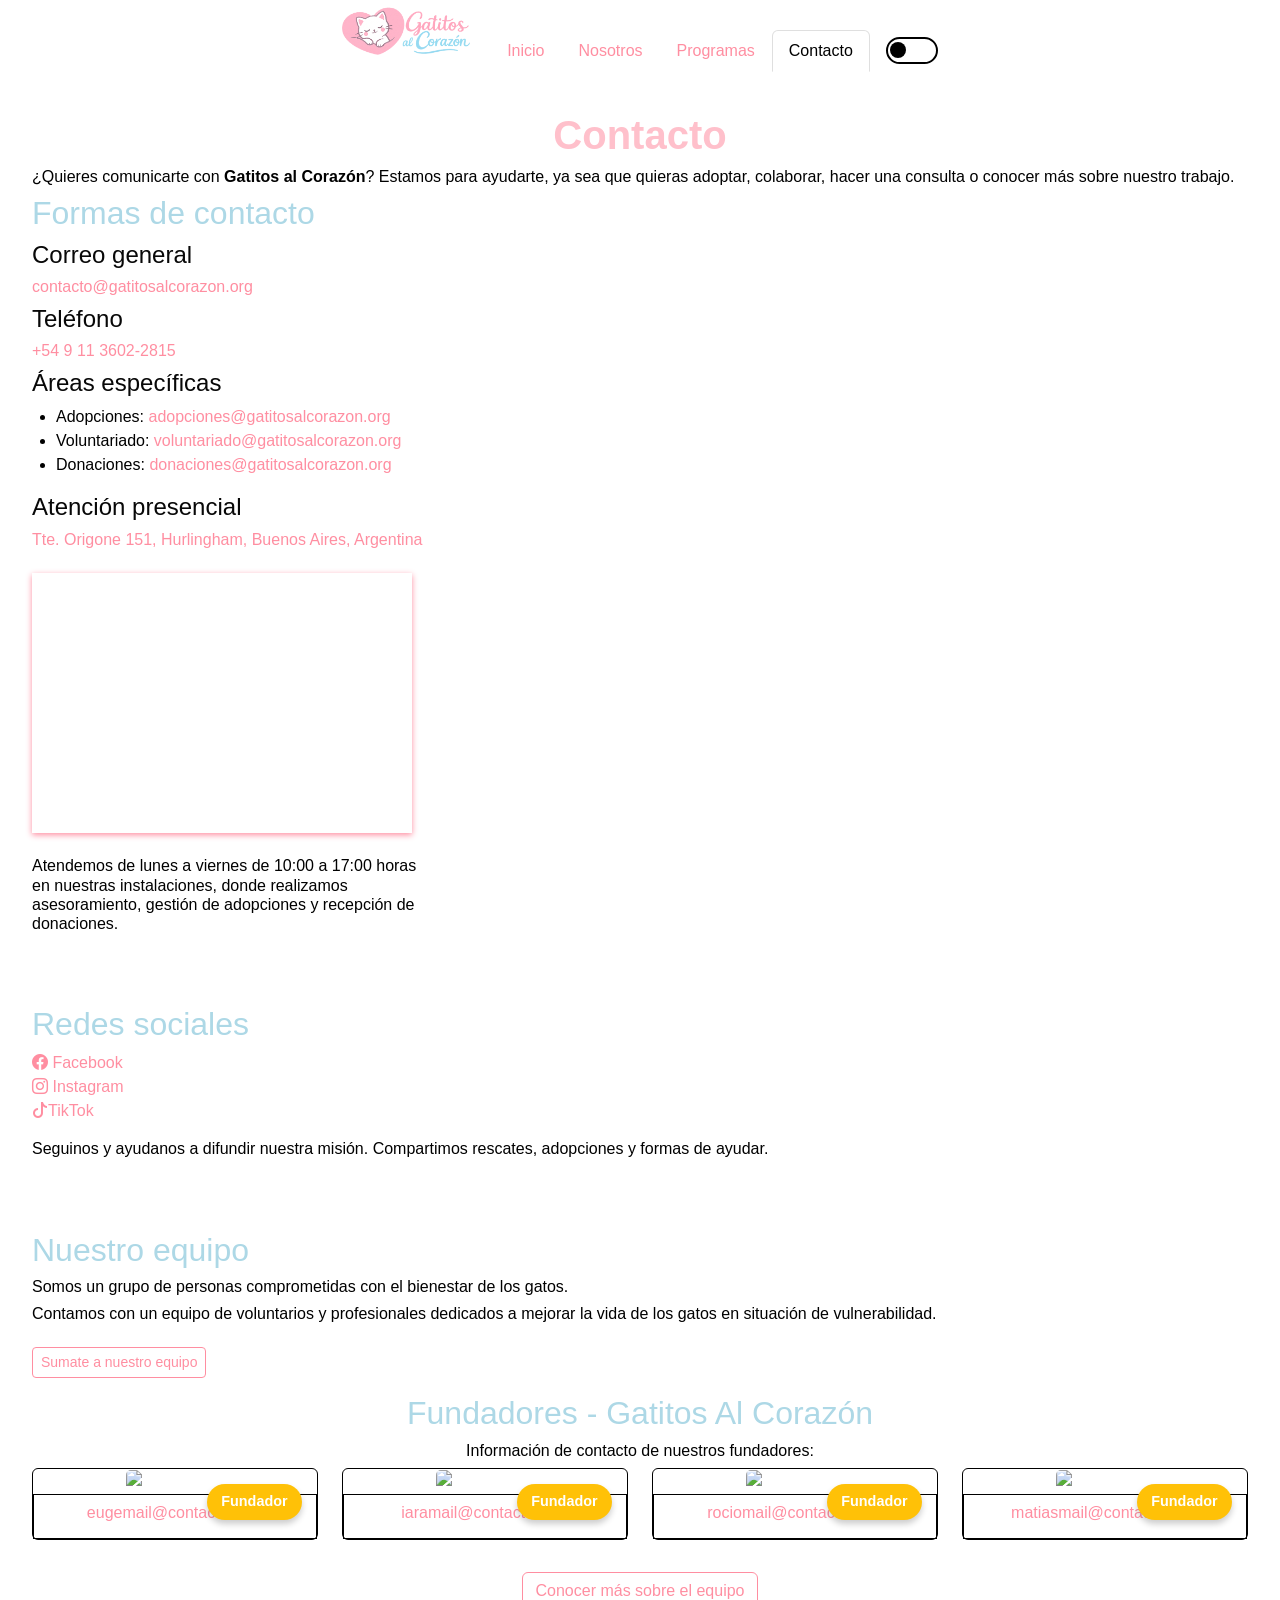
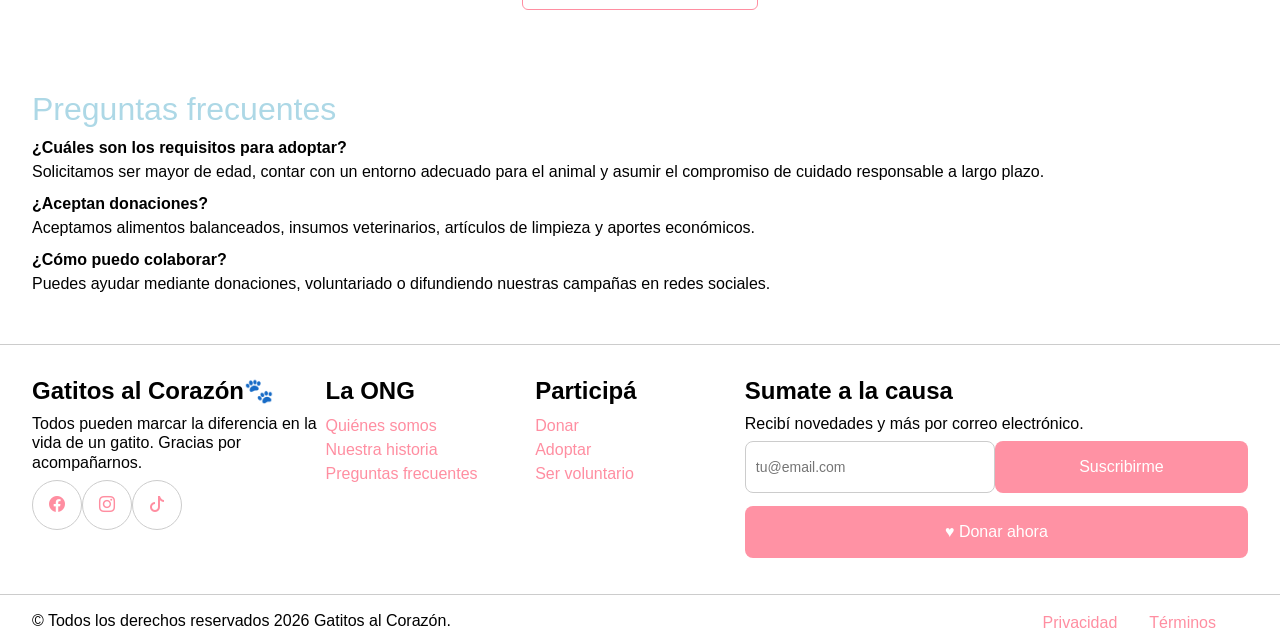
==== commit 34b86189: "fix: clases y más correciones de validaciones w3c." ====
--- a/contacto.html
+++ b/contacto.html
@@ -48,133 +48,175 @@
             </nav>
         </div>
     </header>
-<main>
-    <section>
-        <h1>Contacto</h1>
-        <p>¿Quieres comunicarte con <strong>Gatitos al Corazón</strong>? Estamos para ayudarte, ya sea que quieras adoptar, colaborar, hacer una consulta o conocer más sobre nuestro trabajo.</p>
-        <h2>Formas de contacto</h2>
-
-        <h3>Correo general</h3>
-        <p><a href="mailto:contacto@gatitosalcorazon.org">contacto@gatitosalcorazon.org</a></p>
-
-        <h3>Teléfono</h3>
-        <p><a href="tel:+5491136022815">+54 9 11 3602-2815</a></p>
-
-        <h3>Áreas específicas</h3>
-        <ul>
+    <main>
+        <section>
+            <h1 class="text-center">Contacto</h1>
+            <p>¿Quieres comunicarte con <strong>Gatitos al Corazón</strong>? Estamos para ayudarte, ya sea que quieras adoptar, colaborar, hacer una consulta o conocer más sobre nuestro trabajo.</p>   
+            <h2>Formas de contacto</h2>
+            
+            <h3>Correo general</h3>
+            <p><a href="mailto:contacto@gatitosalcorazon.org">contacto@gatitosalcorazon.org</a></p>
+            
+            <h3>Teléfono</h3>
+            <p><a href="tel:+5491136022815">+54 9 11 3602-2815</a></p>
+            
+            <h3>Áreas específicas</h3>
+            <ul>
             <li>Adopciones: <a href="mailto:adopciones@gatitosalcorazon.org">adopciones@gatitosalcorazon.org</a></li>
             <li>Voluntariado: <a href="mailto:voluntariado@gatitosalcorazon.org">voluntariado@gatitosalcorazon.org</a></li>
             <li>Donaciones: <a href="mailto:donaciones@gatitosalcorazon.org">donaciones@gatitosalcorazon.org</a></li>
-        </ul>
-
-        <h3>Atención presencial</h3>
-        <p><a href="https://maps.google.com/?q=Tte+Origone+151+Hurlingham" target="_blank" rel="noopener noreferrer">Tte. Origone 151, Hurlingham, Buenos Aires, Argentina</a></p>
-        <iframe
-            width="380"
-            height="200"
-            loading="lazy"
-            referrerpolicy="no-referrer-when-downgrade"
-            title="Ubicación de Gatitos al Corazón en Google Maps"
-            src="https://www.google.com/maps/embed?pb=!1m18!1m12!1m3!1d3176.5605998301694!2d-58.63941258869154!3d-34.61823045815191!2m3!1f0!2f0!3f0!3m2!1i1024!2i768!4f13.1!3m3!1m2!1s0x95bcb8d0560e1d07%3A0x318c0c3c4a762094!2sTte.%20Manuel%20Origone%20151%2C%20B1688%20Hurlingham%2C%20Provincia%20de%20Buenos%20Aires!5e1!3m2!1ses-419!2sar!4v1777239018088!5m2!1ses-419!2sar">
-        </iframe>
-        <p>Atendemos de lunes a viernes de 10:00 a 17:00 horas en nuestras instalaciones, donde realizamos asesoramiento, gestión de adopciones y recepción de donaciones.</p>
-    </section>
-
-    <section>
-        <h2>Redes sociales</h2>
+            </ul>
+
+            <h3>Atención presencial</h3>
+            <p><a href="https://maps.google.com/?q=Tte+Origone+151+Hurlingham" target="_blank" rel="noopener noreferrer">Tte. Origone 151, Hurlingham, Buenos Aires, Argentina</a></p>
+            <div class="mapa">
+                <iframe
+                loading="lazy"
+                referrerpolicy="no-referrer-when-downgrade"
+                title="Ubicación de Gatitos al Corazón en Google Maps"
+                src="https://www.google.com/maps/embed?pb=!1m18!1m12!1m3!1d3176.5605998301694!2d-58.63941258869154!3d-34.61823045815191!2m3!1f0!2f0!3f0!3m2!1i1024!2i768!4f13.1!3m3!1m2!1s0x95bcb8d0560e1d07%3A0x318c0c3c4a762094!2sTte.%20Manuel%20Origone%20151%2C%20B1688%20Hurlingham%2C%20Provincia%20de%20Buenos%20Aires!5e1!3m2!1ses-419!2sar!4v1777239018088!5m2!1ses-419!2sar">
+                </iframe>
+            </div>
+            <p class="col-md-4">Atendemos de lunes a viernes de 10:00 a 17:00 horas en nuestras instalaciones, donde realizamos asesoramiento, gestión de adopciones y recepción de donaciones.</p>
+        </section>
+        <section>
+            <h2>Redes sociales</h2>
+            <ul class="list-unstyled">
+                <li><a href="https://www.facebook.com/" target="_blank" rel="noopener noreferrer"><i class="bi bi-facebook"></i> Facebook</a></li>
+                <li><a href="https://www.instagram.com/" target="_blank" rel="noopener noreferrer"><i class="bi bi-instagram"></i> Instagram</a></li>
+                <li><a href="https://www.tiktok.com/" target="_blank" rel="noopener noreferrer"><i class="bi bi-tiktok"></i>TikTok</a></li>
+            </ul>
+            <p>Seguinos y ayudanos a difundir nuestra misión. Compartimos rescates, adopciones y formas de ayudar.</p>
+        </section>
+
+        <section id="voluntariado">
+            <h2>Nuestro equipo</h2>
+            <p>Somos un grupo de personas comprometidas con el bienestar de los gatos.</p>
+            <p>Contamos con un equipo de voluntarios y profesionales dedicados a mejorar la vida de los gatos en situación de vulnerabilidad.</p>
+
+            <a href="#voluntariado" class="btn btn-outline btn-sm">Sumate a nuestro equipo</a>
+
+            <div class="text-center">
+                <h2 class="">Fundadores - Gatitos Al Corazón</h2>
+                <p>Información de contacto de nuestros fundadores:</p>
+                    <div class="row justify-content-center">
+                        
+                        <div class="col-6 col-md-3 mb-3">
+                            <div class="card">
+                                <div class="custom-image-wrapper text-white">
+                                    <img src="https://images.unsplash.com/photo-1573865526739-10659fec78a5" class="card-img-top " alt="Fundador 1">
+                                    <span class="custom-badge bg-warning">Fundador</span>
+                                </div>
+                                <div class="card-body p-2">
+                                    <p><a href="mailto:eugemail@contacto.com">eugemail@contacto.com</a></p>
+                                </div>
+                            </div>
+                        </div>
+
+                        <div class="col-6 col-md-3 mb-3">
+                            <div class="card">
+                                <div class="custom-image-wrapper text-white">
+                                    <img src="https://images.unsplash.com/photo-1573865526739-10659fec78a5" class="card-img-top " alt="Fundador 2">
+                                    <span class="custom-badge bg-warning">Fundador</span>
+                                </div>
+                                <div class="card-body p-2">
+                                    <p><a href="mailto:iaramail@contacto.com">iaramail@contacto.com</a></p>
+                                </div>
+                            </div>
+                        </div>
+                        
+                        <div class="col-6 col-md-3 mb-3">
+                            <div class="card">
+                                <div class="custom-image-wrapper text-white">
+                                    <img src="https://images.unsplash.com/photo-1573865526739-10659fec78a5" class="card-img-top " alt="Fundador 3">
+                                    <span class="custom-badge bg-warning">Fundador</span>
+                                </div>
+                                <div class="card-body p-2">
+                                    <p><a href="mailto:rociomail@contacto.com">rociomail@contacto.com</a></p>
+                                </div>
+                            </div>
+                        </div>
+            
+                        <div class="col-6 col-md-3 mb-3">
+                            <div class="card">
+                                <div class="custom-image-wrapper text-white">
+                                    <img src="https://images.unsplash.com/photo-1573865526739-10659fec78a5" class="card-img-top " alt="Fundador 4">
+                                    <span class="custom-badge bg-warning">Fundador</span>
+                                </div>
+                                <div class="card-body p-2">
+                                    <p><a href="mailto:matiasmail@contacto.com">matiasmail@contacto.com</a></p>
+                                </div>
+                            </div>
+                        </div>
+                    </div>
+                <a class="btn btn-outline mt-3" href="nosotros.html">Conocer más sobre el equipo</a>
+            </div>
+        </section>
+        
+        <section id="faq">
+            <h2>Preguntas frecuentes</h2>
+            <dl>
+                <dt>¿Cuáles son los requisitos para adoptar?</dt>
+                <dd>Solicitamos ser mayor de edad, contar con un entorno adecuado para el animal y asumir el compromiso de cuidado responsable a largo plazo.</dd>
+
+                <dt>¿Aceptan donaciones?</dt>
+                <dd>Aceptamos alimentos balanceados, insumos veterinarios, artículos de limpieza y aportes económicos.</dd>
+
+                <dt>¿Cómo puedo colaborar?</dt>
+                <dd>Puedes ayudar mediante donaciones, voluntariado o difundiendo nuestras campañas en redes sociales.</dd>
+            </dl>
+        </section>
+    </main>
+
+    <footer class="footer">
+    <div class="footer-contenedor" >
+        <div class="footer-eslogan">
+        <h2>Gatitos al Corazón🐾</h2>
+        <p>
+            Todos pueden marcar la diferencia en la vida de un gatito. Gracias por acompañarnos.
+        </p>
+        <ul class="footer-redes">
+            <li><a class="icono-redes" href="https://www.facebook.com/" target="_blank"><i class="bi bi-facebook"></i></a></li>
+            <li><a class="icono-redes" href="https://www.instagram.com/" target="_blank"><i class="bi bi-instagram"></i></a></li>
+            <li><a class="icono-redes" href="https://www.tiktok.com/" target="_blank"><i class="bi bi-tiktok"></i></a></li>
+        </ul>
+        </div>
+        <nav class="d-none d-md-block">
+        <h2>La ONG</h2>
+        <ul class="footer-enlaces">
+            <li><a href="nosotros.html#equipo">Quiénes somos</a></li>
+            <li><a href="nosotros.html#historia">Nuestra historia</a></li>
+            <li><a href="contacto.html#faq">Preguntas frecuentes</a></li>
+        </ul>
+        </nav>
+        <nav class="d-none d-md-block">
+        <h2>Participá</h2>
+        <ul class="footer-enlaces">
+            <li><a href="#">Donar</a></li>
+            <li><a href="programas.html#programas">Adoptar</a></li>
+            <li><a href="nosotros.html">Ser voluntario</a></li>
+        </ul>
+        </nav>
+        <div class="footer-novedades">
+        <h2>Sumate a la causa</h2>
+        <p>Recibí novedades y más por correo electrónico.</p>
+
+        <form class="footer-form">
+            <label for="email-footer"></label>
+            <input type="email" id="email-footer" name="email" placeholder="tu@email.com" required>
+            <button type="submit">Suscribirme</button>
+        </form>
+        <button type="button" class="boton-donar">♥ Donar ahora</button>
+        </div>
+    </div>
+    <div class="footer-derechos">
+        <p>© Todos los derechos reservados 2026 Gatitos al Corazón.</p>
         <ul>
-            <li><a href="https://www.facebook.com/" target="_blank" rel="noopener noreferrer">Facebook</a></li>
-            <li><a href="https://www.instagram.com/" target="_blank" rel="noopener noreferrer">Instagram</a></li>
-            <li><a href="https://www.tiktok.com/" target="_blank" rel="noopener noreferrer">TikTok</a></li>
-        </ul>
-        <p>Seguinos y ayudanos a difundir nuestra misión. Compartimos rescates, adopciones y formas de ayudar.</p>
-    </section>
-
-    <section>
-        <h2>Nuestro equipo</h2>
-        <p>Somos un grupo de personas comprometidas con el bienestar de los gatos.</p>
-        <p>Contamos con un equipo de voluntarios y profesionales dedicados a mejorar la vida de los gatos en situación de vulnerabilidad.</p>
-
-        <a href="#formulario">Sumate a nuestro equipo</a>
-
-        <h3>Fundadores</h3>
-        <p>Información de contacto de nuestros fundadores:</p>
-        <div>
-            <!-- Acá irían las 4 imágenes de los fundadores y debajo sus mails, lo voy a poner luego. -->
-            <img src="multimedia/placeholder.png" alt="Fundador de Gatitos al Corazón" width="150">
-            <img src="multimedia/placeholder.png" alt="Fundador de Gatitos al Corazón" width="150">
-            <img src="multimedia/placeholder.png" alt="Fundador de Gatitos al Corazón" width="150">
-            <img src="multimedia/placeholder.png" alt="Fundador de Gatitos al Corazón" width="150">
-        </div>
-        <a href="nosotros.html">Conocer más sobre el equipo</a>
-    </section>
-    
-    <section id="faq">
-        <h2>Preguntas frecuentes</h2>
-        <dl>
-            <dt>¿Cuáles son los requisitos para adoptar?</dt>
-            <dd>Solicitamos ser mayor de edad, contar con un entorno adecuado para el animal y asumir el compromiso de cuidado responsable a largo plazo.</dd>
-
-            <dt>¿Aceptan donaciones?</dt>
-            <dd>Aceptamos alimentos balanceados, insumos veterinarios, artículos de limpieza y aportes económicos.</dd>
-
-            <dt>¿Cómo puedo colaborar?</dt>
-            <dd>Puedes ayudar mediante donaciones, voluntariado o difundiendo nuestras campañas en redes sociales.</dd>
-        </dl>
-    </section>
-</main>
-
-<footer class="footer">
-  <div class="footer-contenedor" >
-    <div class="footer-eslogan">
-      <h2>Gatitos al Corazón🐾</h2>
-      <p>
-        Todos pueden marcar la diferencia en la vida de un gatito. Gracias por acompañarnos.
-      </p>
-      <nav>
-        <ul class="footer-redes">
-          <li><a class="icono-redes" href="https://www.facebook.com/" target="_blank"><i class="bi bi-facebook"></i></a></li>
-          <li><a class="icono-redes" href="https://www.instagram.com/" target="_blank"><i class="bi bi-instagram"></i></a></li>
-          <li><a class="icono-redes" href="https://www.tiktok.com/" target="_blank"><i class="bi bi-tiktok"></i></a></li>
-        </ul>
-      </nav>
+        <li><a href="#">Privacidad</a></li>
+        <li><a href="#">Términos</a></li>
+        </ul>
     </div>
-    <nav class="d-none d-md-block">
-      <h2>La ONG</h2>
-      <ul class="footer-enlaces">
-        <li><a href="nosotros.html#equipo">Quiénes somos</a></li>
-        <li><a href="nosotros.html#historia">Nuestra historia</a></li>
-        <li><a href="contacto.html#faq">Preguntas frecuentes</a></li>
-      </ul>
-    </nav>
-    <nav class="d-none d-md-block">
-      <h2>Participá</h2>
-      <ul class="footer-enlaces">
-        <li><a href="#">Donar</a></li>
-        <li><a href="programas.html#adoptar">Adoptar</a></li>
-        <li><a href="nosotros.html">Ser voluntario</a></li>
-      </ul>
-    </nav>
-    <div class="footer-novedades">
-      <h2>Sumate a la causa</h2>
-      <p>Recibí novedades y más por correo electrónico.</p>
-
-      <form class="footer-form">
-        <label for="email"></label>
-        <input type="email" id="email" name="email" placeholder="tu@email.com" required>
-        <button type="submit">Suscribirme</button>
-      </form>
-      <button type="button" class="boton-donar">♥ Donar ahora</button>
-    </div>
-  </div>
-  <div class="footer-derechos">
-    <p>© Todos los derechos reservados 2026 Gatitos al Corazón.</p>
-    <ul>
-      <li><a href="#">Privacidad</a></li>
-      <li><a href="#">Términos</a></li>
-    </ul>
-  </div>
-</footer>
+    </footer>
 
     <script src="https://cdn.jsdelivr.net/npm/bootstrap@5.1.3/dist/js/bootstrap.bundle.min.js" integrity="sha384-ka7Sk0Gln4gmtz2MlQnikT1wXgYsOg+OMhuP+IlRH9sENBO0LRn5q+8nbTov4+1p" crossorigin="anonymous"></script>
     <script src="js/main.js"></script> 
--- a/styles/style.css
+++ b/styles/style.css
@@ -18,7 +18,7 @@
   --color-input-texto: #000;
   --color-subtitle: #777;
   /* Variables para remplazar algunos colores en el header del bootstrap*/
-  --color-neon-header: rgba(235, 154, 255, 0.842);
+  --color-neon-header: pink;
   --color-line-header: rgba(0,0,0,.125);
   --color-tb-header: #e9ecef #e9ecef #dee2e6;
   /* Color para botón*/
@@ -46,7 +46,7 @@
   --color-h2-dark-mode: lightblue;
   --color-h3-dark-mode: #e0e0e0;
   /* Variables de componentes*/
-  --color-container-bg-dark-mode: #00000033;
+  --color-container-bg-dark-mode: #0000001c;
   --color-label-dark-mode: #cccccc;
   --color-input-bg-dark-mode: #2a2a2a;
   --color-input-border-dark-mode: #555555;
@@ -97,17 +97,33 @@
   line-height: 1.5;
 }
 /* 4. Encabezados */
-h1 { font-size: var(--tamano-h1); color: var(--color-h1); }
-h2 { font-size: var(--tamano-h2); color: var(--color-h2); }
-h3 { font-size: var(--tamano-h3); color: var(--color-h3); }
+h1{
+  font-size: var(--tamano-h1);
+  color: var(--color-h1); 
+  font-weight: bold;
+}
+h1:hover{
+  text-shadow: 0px 4px 12px var(--color-neon-header);
+}
+h2{
+  font-size: var(--tamano-h2);
+  color: var(--color-h2); 
+}
+h3{ 
+  font-size: var(--tamano-h3);
+  color: var(--color-h3);
+}
 /* 6. Listas básicas */
-ul, ol {
+ul, ol{
   padding-left: 1.5rem;
 }
 /* 7. Imágenes responsive */
 img {
   max-width: 100%;
   height: auto;
+}
+.banner{
+ width: 100%;
 }
 /* Responsive: menú vertical en pantallas pequeñas */
 @media (max-width: 768px) {
@@ -124,6 +140,14 @@
   position: relative;
   padding: 2rem;
 } 
+/*estilo del mapa*/
+.mapa iframe {
+  width: 380px;
+  max-width: 380px;
+  height: 260px;
+  box-shadow: 0 2px 6px var(--color-enlace);
+  margin: 1rem auto 1rem auto;
+}
 .list-group-item{
   color: var(--color-texto);
   border: 1px solid rgba(255, 255, 255, 0) !important;
@@ -131,6 +155,10 @@
 p {
   color: var(--color-texto);
   font-size: var(--tamano-texto);
+margin-top: 0;
+  margin-bottom: .5rem;
+  font-weight: 500;
+  line-height: 1.2;
 }
 /* estilo del contenedor del section en nosotros.html*/
 .nosotros-container{
@@ -140,7 +168,7 @@
   background: var(--color-container-bg);
   padding: 25px;
   border-radius: 12px;
-  box-shadow: 0 4px 12px rgba(0, 0, 0, 0.438);
+  box-shadow: 0 2px 12px rgba(0, 0, 0, 0.199);
 }
 /* formularios */
 
@@ -153,9 +181,16 @@
   border-radius: 12px;
   box-shadow: 0 4px 12px rgba(0, 0, 0, 0.438);
 }
+.form-container{
+  margin-top: 1rem;
+}
 /*Arregla card de bootstrap en el modo oscurdo*/
 .card{
-  background-color: var(--color-secundario);
+  border: 1px solid var(--color-texto) !important;
+  background-color: transparent;
+}
+.card-body{
+  border: 1px solid var(--color-texto) !important;
 }
 /* estilo para el subtítulo del formulario*/
 .subtitle{
@@ -467,6 +502,7 @@
 .btn-outline{
   border-color: var(--color-enlace);
   margin-top: 1rem;
+  margin-bottom: 1rem;
 }
 a.btn-outline:hover{
   border-color: var(--color-boton-click);
